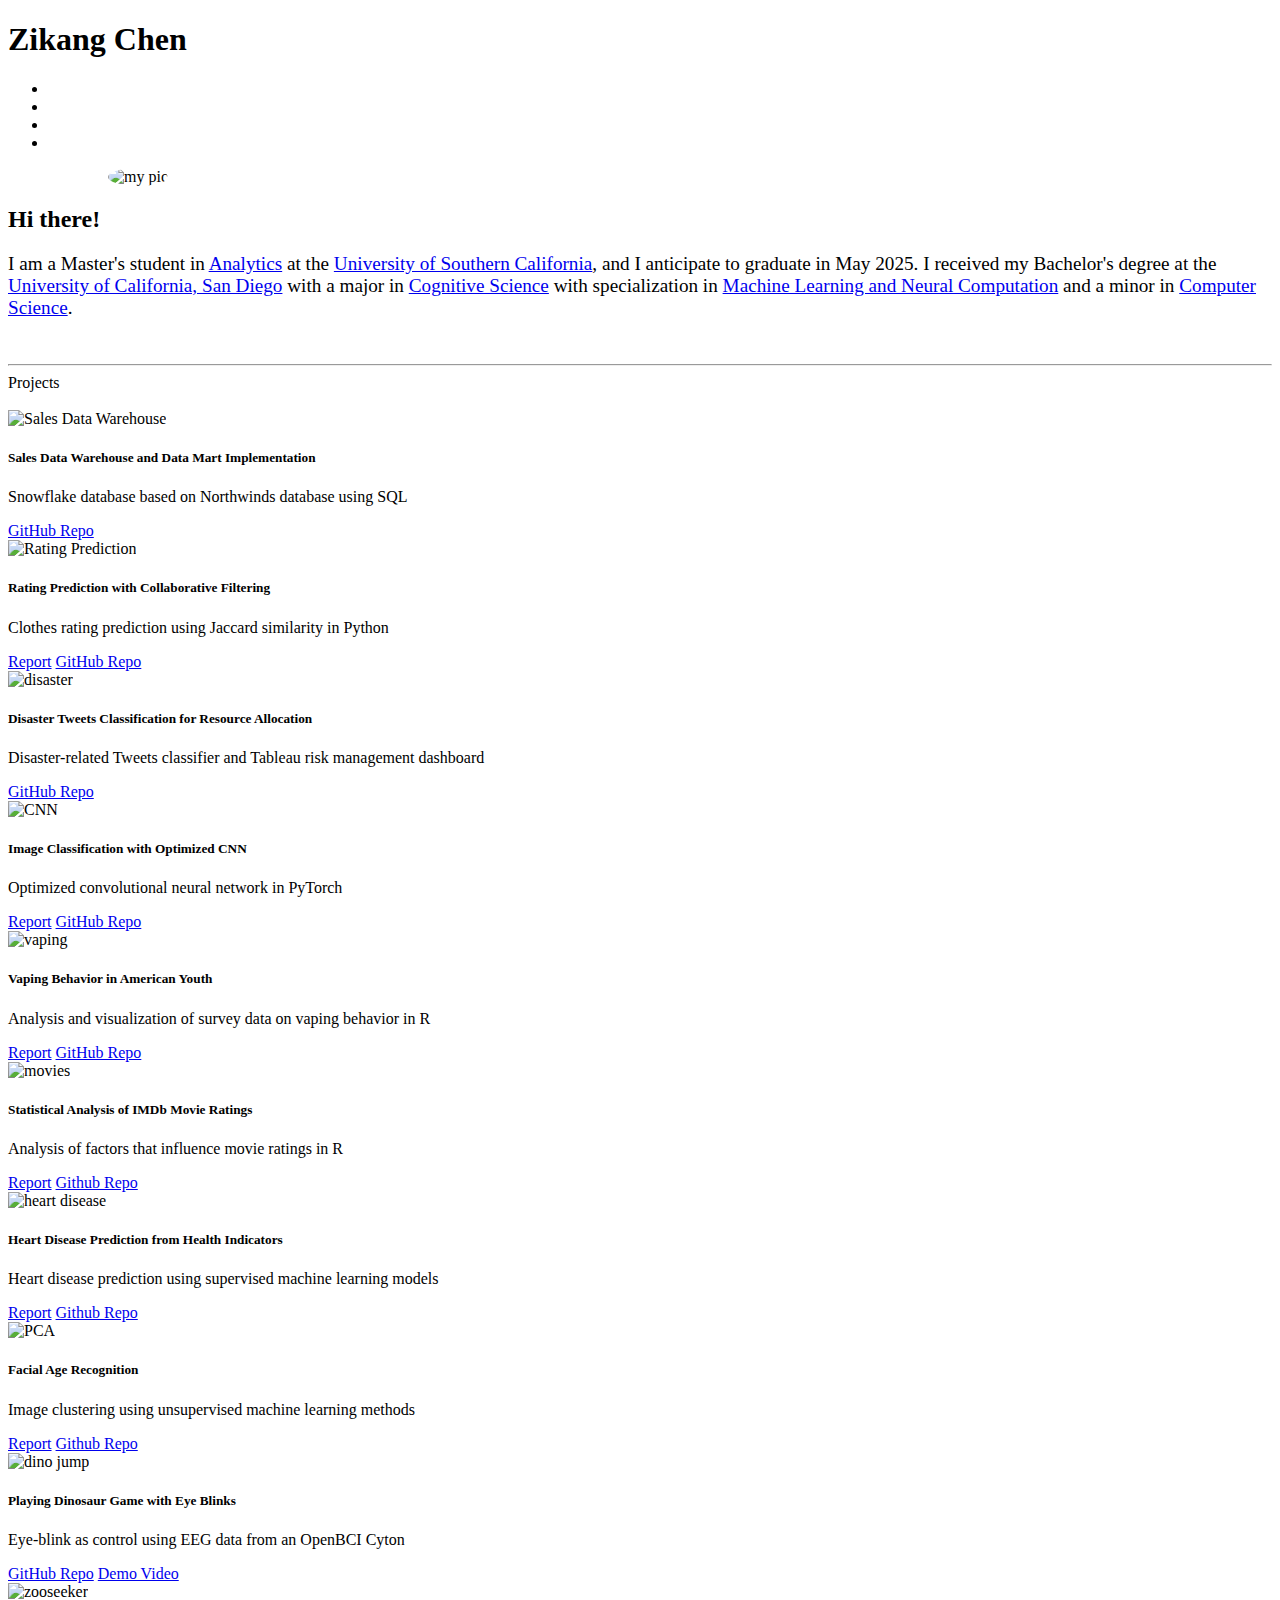
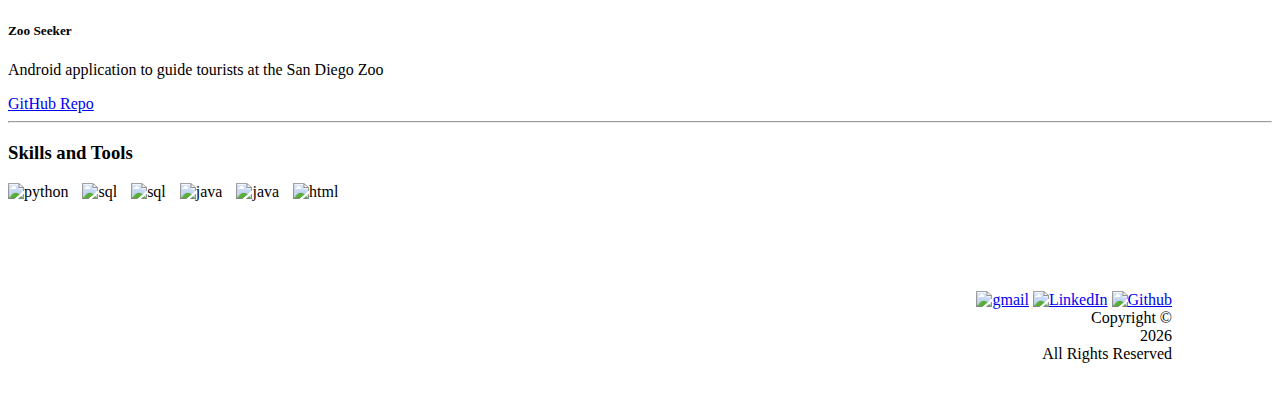
==== index.html @ 0332edfa "added about me" ====
<!doctype html>
<html lang="en">
   <head>
      <meta charset="utf-8">
      <meta name="viewport" content="width=device-width, initial-scale=1">
      <title>Zikang Chen</title>
      <link href="https://cdn.jsdelivr.net/npm/bootstrap@5.2.3/dist/css/bootstrap.min.css" rel="stylesheet" integrity="sha384-rbsA2VBKQhggwzxH7pPCaAqO46MgnOM80zW1RWuH61DGLwZJEdK2Kadq2F9CUG65" crossorigin="anonymous">
   </head>
   <body>
      <!--This is the head-->
      <div class="container my-3">
         <h1>Zikang Chen</h1>
         <p class="lead" style="font-family:'Courier New', Courier, monospace;font-style: italic;font-weight:bold;font-size:medium;">
         </p>
         <p class="lead" style="font-family:'Courier New', Courier, monospace;font-style: italic;font-weight:bold;font-size:medium;">
         </p>
      </div>

      <!--This is the navigation bar-->
      <div class="container mb-4">
         <nav class="navbar navbar-dark bg-dark">
            <ul class="nav">
               <li class="nav-item">
                  <a href="/index.html" class="nav-link active" style="color:white">Home</a>
               </li>
               <li class="nav-item">
                  <a href="/about.html" class="nav-link" style="color:white">About</a>
               </li>
               <li class="nav-item">
                  <a href="resume\Resume - Zikang Chen.pdf" class="nav-link" style="color:white">Resume</a>
               </li>
               <li class="nav-item">
                  <a href="/contact.html" class="nav-link" style="color:white">Contact</a>
               </li>
            </ul>
            
         </nav>
      </div>
      


      <div class="container">

         <!--row one-->
         <div class="row">
            <!--row one first column-->
            <div class="col mb-3">
               <!--person img goes here-->
               <img src="images/profile.jpg" class="avatar mb-3" alt="my pic" 
               style="height:300px;width:300px;border-radius:50%;margin-left:100px;" >
            </div>

            <!--row one second column-->
            <div class="col mb-3">
               <!--This is the resume section-->
               <h2 class="mb-3" style="font-family:'Georgia'"><strong>Hi there!</strong></h2>
                  <p style="font-size:larger;">
                    I am a Master's student in 
                    <a href="https://viterbigradadmission.usc.edu/programs/masters/msprograms/industrial-systems-engineering/ms-analytics/">Analytics</a>
                    at the <a href="https://usc.edu/">University of Southern California</a>, and I anticipate to graduate in May 2025.
                    I received my Bachelor's degree at the <a href="https://ucsd.edu">University of California, San Diego</a>
                    with a major in <a href="https://cogsci.ucsd.edu">Cognitive Science</a> with specialization in <a href="https://cogsci.ucsd.edu/undergraduates/major/machine-learning.html">Machine Learning and Neural Computation</a> and a minor in <a href="https://cse.ucsd.edu/">Computer Science</a>.
                 </p>

            </div>
         </div><br>

         <hr>

         <div class="container">
            <div class="h2" style="font-family:'Georgia'">Projects</div><br>
            <div class="row">
      
                <!--project-->
                <div class="col-lg-3 mb-3">
                  <div class="card">
                    <img src="images/datamart.png" class="card-img-top" alt="Sales Data Warehouse">
                    <div class="card-body">
                      <h5 class="card-title">Sales Data Warehouse and Data Mart Implementation</h5>
                      <p class="card-text">Snowflake database based on Northwinds database using SQL</p>
                      <a href="https://github.com/zic017/Northwinds-Sales-Data-Warehouse/tree/main" class="btn btn-primary">GitHub Repo</a>
                    </div>
                  </div> 
                </div>
      
                <!--project-->
                <div class="col-lg-3 mb-3">
                  <div class="card">
                    <img src="images/reviews.png" class="card-img-top" alt="Rating Prediction">
                    <div class="card-body">
                      <h5 class="card-title">Rating Prediction with Collaborative Filtering</h5>
                      <p class="card-text">Clothes rating prediction using Jaccard similarity in Python</p>
                      <a href="https://github.com/zic017/Clothes-Rating-Prediction/blob/main/Rating%20Prediction%20Report.pdf" class="btn btn-primary">Report</a>
                      <a href="https://github.com/zic017/Clothes-Rating-Prediction/tree/main" class="btn btn-primary">GitHub Repo</a>
                    </div>
                  </div> 
                </div>
                
                <!--project-->
                <div class="col-lg-3 mb-3">
                  <div class="card">
                    <img src="images/disaster.png" class="card-img-top" alt="disaster">
                    <div class="card-body">
                      <h5 class="card-title">Disaster Tweets Classification for Resource Allocation</h5>
                      <p class="card-text">Disaster-related Tweets classifier and Tableau risk management dashboard</p>
                      <a href="https://github.com/zic017/Disaster-Tweet-Classifier-and-Information-Extraction" class="btn btn-primary">GitHub Repo</a>
                    </div>
                  </div> 
                </div>
      
                <!--project-->
                <div class="col-lg-3 mb-3">
                  <div class="card">
                    <img src="images/CNN.png" class="card-img-top" alt="CNN">
                    <div class="card-body">
                      <h5 class="card-title">Image Classification with Optimized CNN</h5>
                      <p class="card-text">Optimized convolutional neural network in PyTorch</p>
                      <a href="https://github.com/zic017/CNN-Image-Classification/blob/main/COGS 181 Final Report.pdf" class="btn btn-primary">Report</a>
                      <a href="https://github.com/zic017/CNN-Image-Classification/tree/main" class="btn btn-primary">GitHub Repo</a>
                    </div>
                  </div> 
                </div>
      
                <!--project-->
                <div class="col-lg-3 mb-3">
                  <div class="card">
                    <img src="images/vaping.png" class="card-img-top" alt="vaping">
                    <div class="card-body">
                      <h5 class="card-title">Vaping Behavior in American Youth </h5>
                      <p class="card-text">Analysis and visualization of survey data on vaping behavior in R</p>
                      <a href="https://github.com/zic017/Vaping-Behaviors-in-American-Youth/blob/main/CS02%20-%20Vaping%20Behaviors%20in%20American%20Youth.pdf" class="btn btn-primary">Report</a>
                      <a href="https://github.com/zic017/Vaping-Behaviors-in-American-Youth/tree/main" class="btn btn-primary">GitHub Repo</a>
                    </div>
                  </div> 
                </div>
      
                <!--project-->
                <div class="col-lg-3 mb-3">
                  <div class="card">
                    <img src="images/movies.png" class="card-img-top" alt="movies">
                    <div class="card-body">
                      <h5 class="card-title">Statistical Analysis of IMDb Movie Ratings</h5>
                      <p class="card-text">Analysis of factors that influence movie ratings in R</p>
                      <a href="https://github.com/zic017/Analysis-of-Movie-Ratings/blob/main/Analysis-of-Movie-Ratings.pdf" class="btn btn-primary">Report</a>
                      <a href="https://github.com/zic017/Analysis-of-Movie-Ratings/tree/main" class="btn btn-primary">Github Repo</a>
                    </div>
                  </div> 
                </div>
      
                <!--project-->
                <div class="col-lg-3 mb-3">
                  <div class="card">
                    <img src="images/heart.png" class="card-img-top" alt="heart disease">
                    <div class="card-body">
                      <h5 class="card-title">Heart Disease Prediction from Health Indicators</h5>
                      <p class="card-text">Heart disease prediction using supervised machine learning models</p>
                      <a href="https://github.com/zic017/Predicting-Heart-Disease-from-Health-Information-COGS-118A/blob/main/FinalProject_group011.ipynb" class="btn btn-primary">Report</a>
                      <a href="https://github.com/zic017/Predicting-Heart-Disease-from-Health-Information-COGS-118A/tree/main" class="btn btn-primary">Github Repo</a>
                    </div>
                  </div> 
                </div>
      
                <!--project-->
                <div class="col-lg-3 mb-3">
                  <div class="card">
                    <img src="images/PCA.png" class="card-img-top" alt="PCA">
                    <div class="card-body">
                      <h5 class="card-title">Facial Age Recognition</h5>
                      <p class="card-text">Image clustering using unsupervised machine learning methods</p>
                      <a href="https://github.com/zic017/Facial-Age-Recognition-COGS-118B-Final-Project/blob/main/COGS%20118B%20Final%20Project%20Paper%20Group%209.pdf" class="btn btn-primary">Report</a>
                      <a href="https://github.com/zic017/Facial-Age-Recognition-COGS-118B-Final-Project/tree/main" class="btn btn-primary">Github Repo</a>
                    </div>
                  </div> 
                </div>
      
                <!--project-->
                <div class="col-lg-3 mb-3">
                  <div class="card">
                    <img src="images/dino.png" class="card-img-top" alt="dino jump">
                    <div class="card-body">
                      <h5 class="card-title">Playing Dinosaur Game with Eye Blinks</h5>
                      <p class="card-text">Eye-blink as control using EEG data from an OpenBCI Cyton</p>
                      <a href="https://github.com/zic017/COGS-189-Dinosaur-Game-with-Eyeblink" class="btn btn-primary">GitHub Repo</a>
                      <a href="https://www.youtube.com/watch?v=qMAVhjj_hBw" class="btn btn-primary">Demo Video</a>
                    </div>
                  </div> 
                </div>
                
                <!--project-->
                <div class="col-lg-3 mb-3">
                  <div class="card">
                    <img src="images/zooseeker.jpg" height="350" class="card-img-top" alt="zooseeker">
                    <div class="card-body">
                      <h5 class="card-title">Zoo Seeker</h5>
                      <p class="card-text">Android application to guide tourists at the San Diego Zoo</p>
                      <a href="https://github.com/zic017/ZooSeeker-CSE-110-Team-47" class="btn btn-primary">GitHub Repo</a>
                    </div>
                  </div> 
                </div>
      
            </div>
         
         <hr>

         <!--row two-->
         <div class="row">
            <h3 class="mb-3" style="font-family:'Georgia'">Skills and Tools</h3> 
               <div style="margin-bottom:90px;">
                  <img height="40"  alt="python" src="images/icons/python.png" style="margin-right:10px;"/>
                  <img height="40"  alt="sql" src="images/icons/sql.png" style="margin-right:10px;"/>
                  <img height="40"  alt="sql" src="images/icons/R.png" style="margin-right:10px;"/>
                  <img height="40" alt="java" src="images/icons/java.png" style="margin-right:10px;"/>
                  <img height="40" alt="java" src="images/icons/Matlab.png" style="margin-right:10px;"/>
                  <img height="40"  alt="html" src="images/icons/html.png" style="margin-right:10px;"/>
               </div>
         </div>
     </div>

   

     </div>
   
     <footer>
      <div style="text-align:right;margin-right:100px;margin-bottom:50px">
         <div style="margin-left:45%;margin-top: 50px;">
            <a href="mailto:zikangc@usc.edu" target="_blank"><img src="images/icons/gmail.png"alt="gmail"height="40"></a>
            <a href="https://linkedin.com/in/zikang-chen" target="_blank"><img src="images/icons/linkedin.png"alt="LinkedIn"height="40"></a>
            <a href="https://github.com/zic017" target="_blank"><img src="images/icons/github.png" alt="Github"height="40"></a>
         </div>
         <div>
            Copyright © <div id="year"></div> All Rights Reserved
         </div>
      </div>
     </footer>
     <script>
      let date = new Date();
      let thisyear = date.getFullYear();
       document.getElementById("year").innerHTML = thisyear;
     </script>

    <script src="https://cdn.jsdelivr.net/npm/bootstrap@5.2.3/dist/js/bootstrap.bundle.min.js" integrity="sha384-kenU1KFdBIe4zVF0s0G1M5b4hcpxyD9F7jL+jjXkk+Q2h455rYXK/7HAuoJl+0I4" crossorigin="anonymous">
    </script>
   </body>
</html>
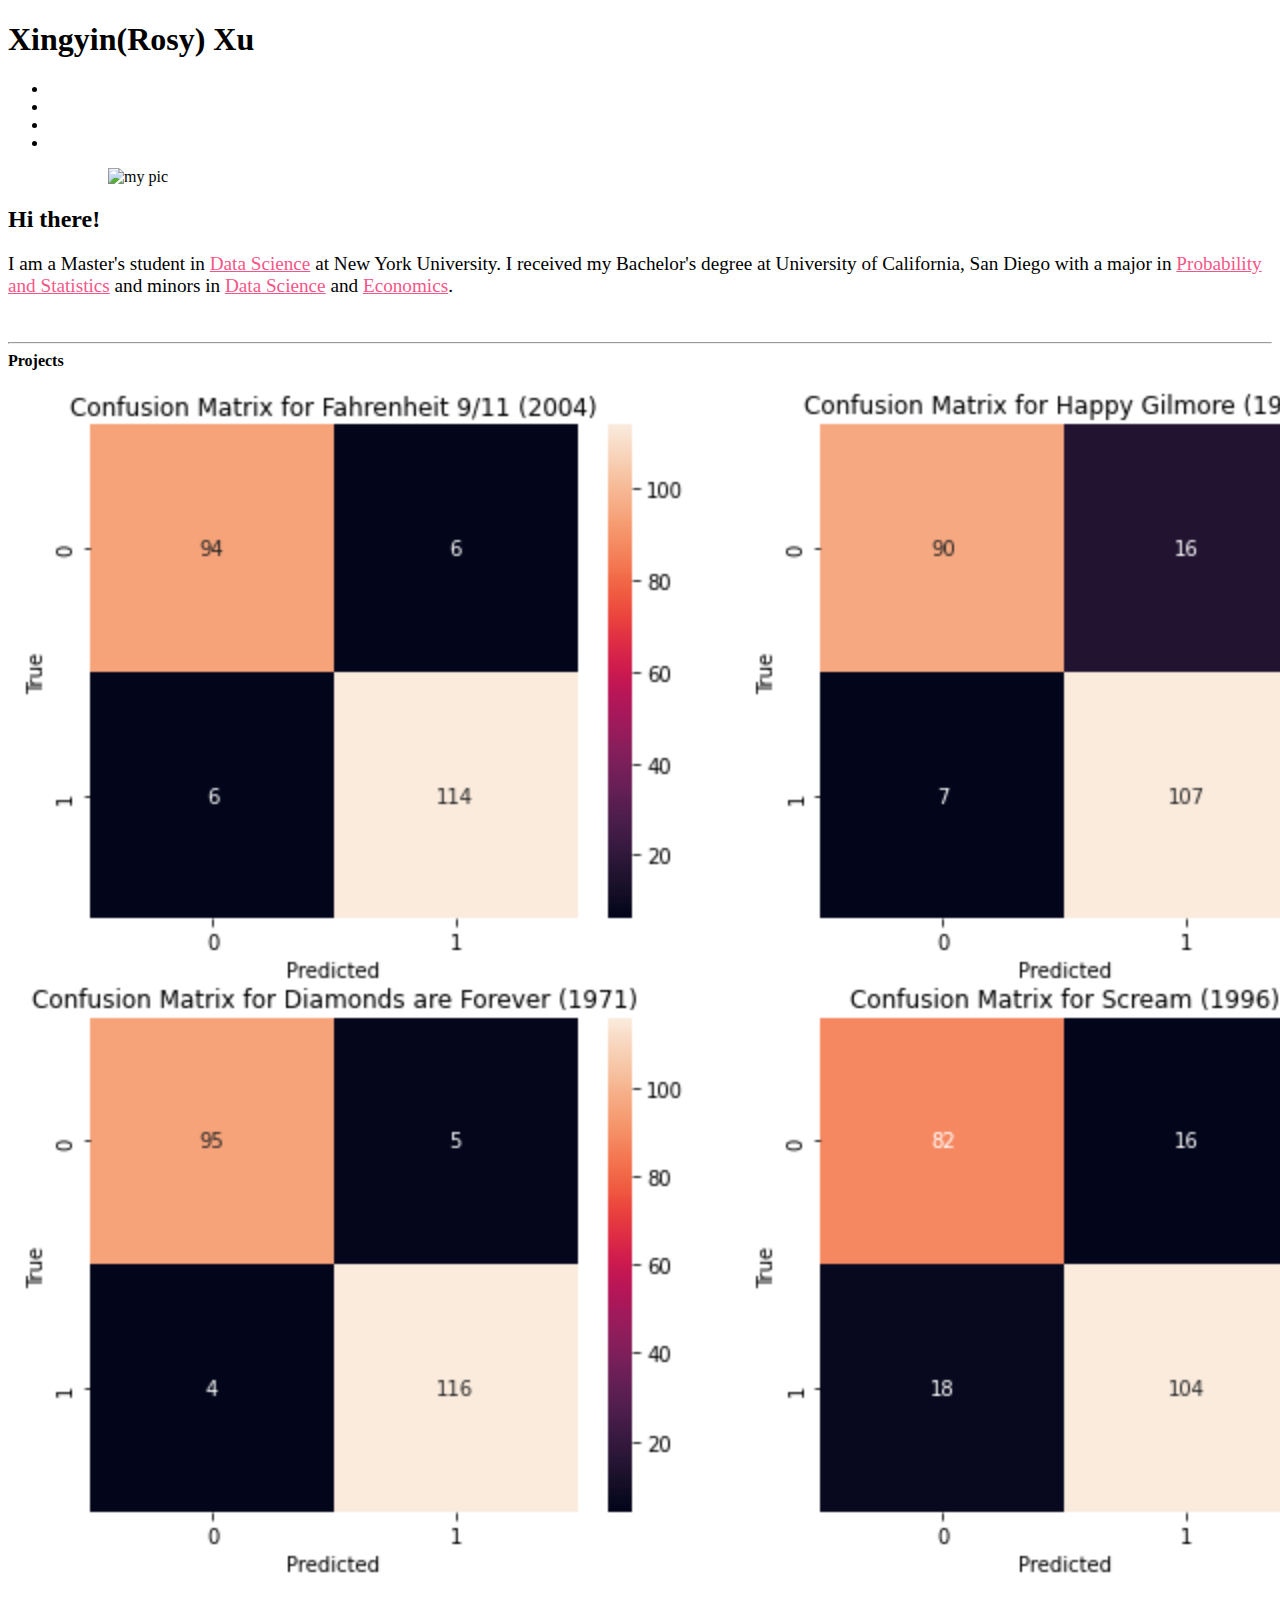
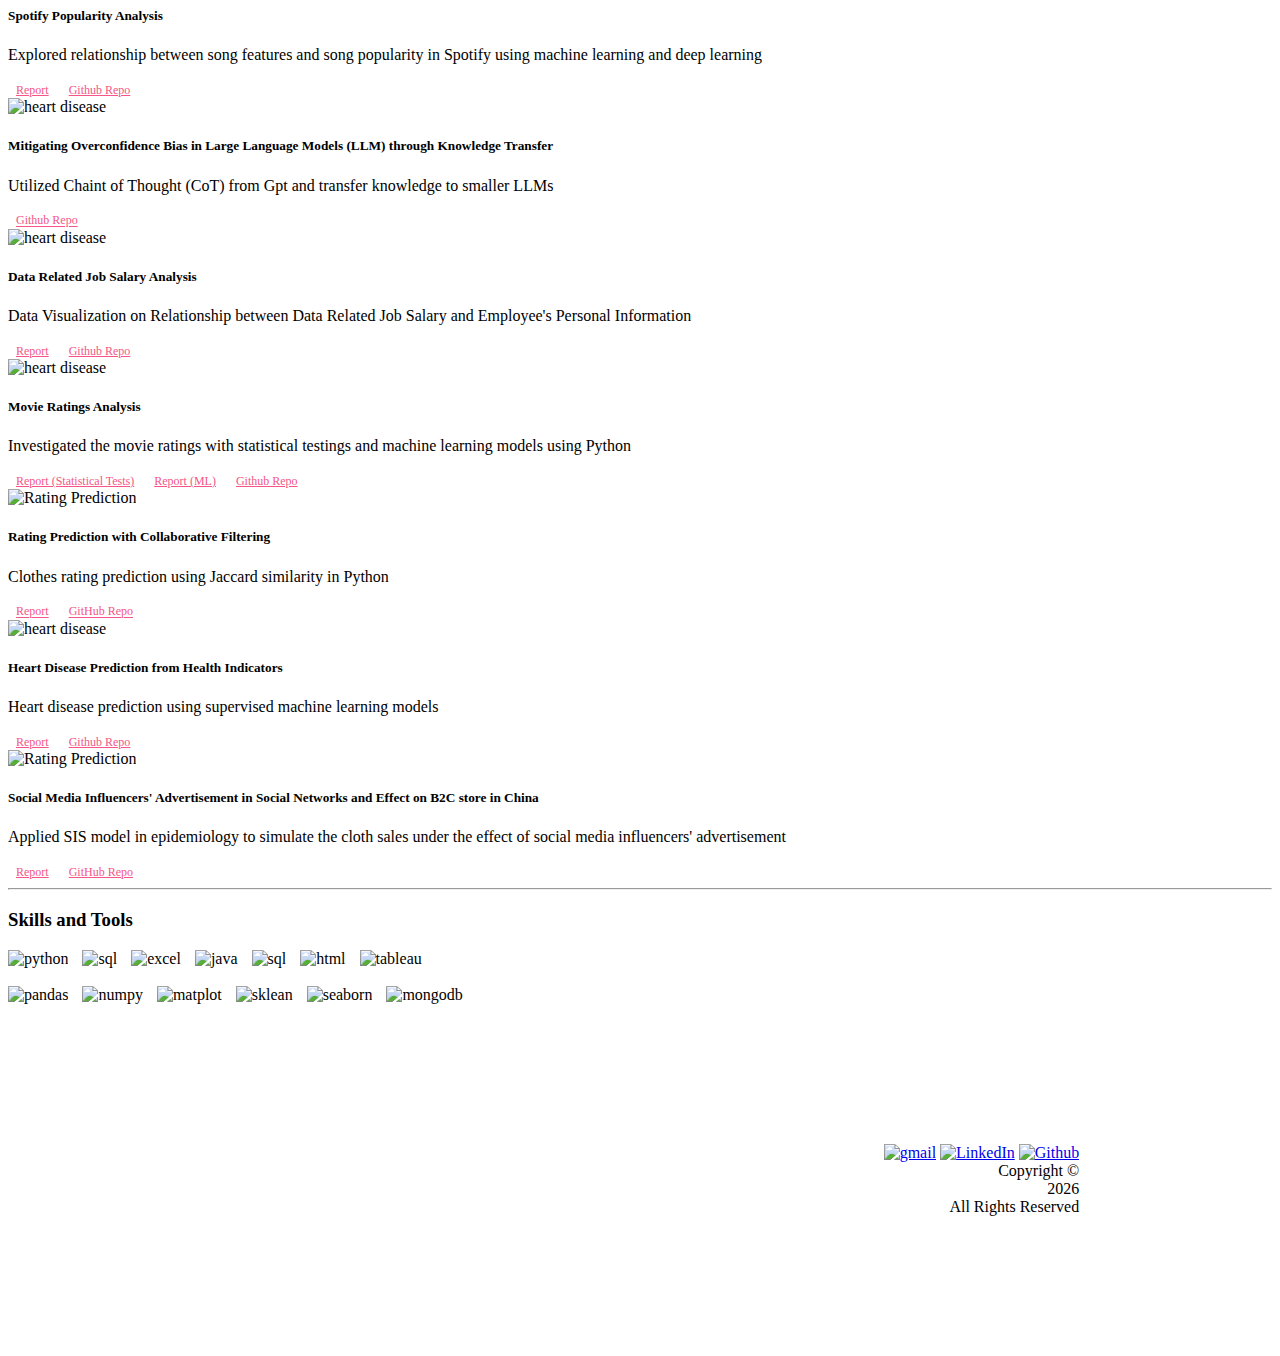
==== commit 57d1cb9c: "version 2.0" ====
--- a/index.html
+++ b/index.html
@@ -3,13 +3,20 @@
    <head>
       <meta charset="utf-8">
       <meta name="viewport" content="width=device-width, initial-scale=1">
-      <title>Zikang Chen</title>
+      <style>
+    
+        .btn-outline-primary {
+            color: #F55687 !important;
+            border-color: #F55687!important;
+        }
+    </style>
+      <title>Xingyin(Rosy) Xu</title>
       <link href="https://cdn.jsdelivr.net/npm/bootstrap@5.2.3/dist/css/bootstrap.min.css" rel="stylesheet" integrity="sha384-rbsA2VBKQhggwzxH7pPCaAqO46MgnOM80zW1RWuH61DGLwZJEdK2Kadq2F9CUG65" crossorigin="anonymous">
    </head>
    <body>
       <!--This is the head-->
       <div class="container my-3">
-         <h1>Zikang Chen</h1>
+         <h1 class="mb-3" style="font-family:'Georgia'"><strong>Xingyin(Rosy) Xu</strong></h1>
          <p class="lead" style="font-family:'Courier New', Courier, monospace;font-style: italic;font-weight:bold;font-size:medium;">
          </p>
          <p class="lead" style="font-family:'Courier New', Courier, monospace;font-style: italic;font-weight:bold;font-size:medium;">
@@ -21,16 +28,16 @@
          <nav class="navbar navbar-dark bg-dark">
             <ul class="nav">
                <li class="nav-item">
-                  <a href="/index.html" class="nav-link active" style="color:white">Home</a>
-               </li>
-               <li class="nav-item">
-                  <a href="/about.html" class="nav-link" style="color:white">About</a>
-               </li>
-               <li class="nav-item">
-                  <a href="resume\Resume - Zikang Chen.pdf" class="nav-link" style="color:white">Resume</a>
-               </li>
-               <li class="nav-item">
-                  <a href="/contact.html" class="nav-link" style="color:white">Contact</a>
+                  <a href="./index.html" class="nav-link active" style="color:white">Home</a>
+               </li>
+               <li class="nav-item">
+                  <a href="./about.html" class="nav-link" style="color:white">About</a>
+               </li>
+               <li class="nav-item">
+                  <a href="resume\Resume_Xingyin_Xu.pdf" class="nav-link" style="color:white">Resume</a>
+               </li>
+               <li class="nav-item">
+                  <a href="./contact.html" class="nav-link" style="color:white">Contact</a>
                </li>
             </ul>
             
@@ -40,163 +47,130 @@
 
 
       <div class="container">
+
 
          <!--row one-->
          <div class="row">
             <!--row one first column-->
             <div class="col mb-3">
                <!--person img goes here-->
-               <img src="images/profile.jpg" class="avatar mb-3" alt="my pic" 
-               style="height:300px;width:300px;border-radius:50%;margin-left:100px;" >
+               <img src="images/homepage.jpg" class="avatar mb-3" alt="my pic" 
+               style="height:auto;width:400px;margin-left:100px;" >
             </div>
 
             <!--row one second column-->
-            <div class="col mb-3">
-               <!--This is the resume section-->
-               <h2 class="mb-3" style="font-family:'Georgia'"><strong>Hi there!</strong></h2>
-                  <p style="font-size:larger;">
-                    I am a Master's student in 
-                    <a href="https://viterbigradadmission.usc.edu/programs/masters/msprograms/industrial-systems-engineering/ms-analytics/">Analytics</a>
-                    at the <a href="https://usc.edu/">University of Southern California</a>, and I anticipate to graduate in May 2025.
-                    I received my Bachelor's degree at the <a href="https://ucsd.edu">University of California, San Diego</a>
-                    with a major in <a href="https://cogsci.ucsd.edu">Cognitive Science</a> with specialization in <a href="https://cogsci.ucsd.edu/undergraduates/major/machine-learning.html">Machine Learning and Neural Computation</a> and a minor in <a href="https://cse.ucsd.edu/">Computer Science</a>.
-                 </p>
-
-            </div>
+            <div class="col mb-3" >
+              <!--This is the resume section-->
+              <h2 class="mb-3" style="font-family:'Georgia'"><strong>Hi there!</strong></h2>
+              <p style="font-size: larger;">
+                  I am a Master's student in 
+                  <a href="https://cds.nyu.edu/" style="color: #F55687 !important;">Data Science</a> at New York University.
+                  I received my Bachelor's degree at University of California, San Diego
+                  with a major in <a href="https://math.ucsd.edu" style="color: #F55687 !important;">Probability and Statistics</a> 
+                  and minors in <a href="https://datascience.ucsd.edu/" style="color: #F55687 !important;">Data Science</a> 
+                  and <a href="https://economics.ucsd.edu/" style="color: #F55687 !important;">Economics</a>.
+              </p>
+          </div>
          </div><br>
 
          <hr>
 
          <div class="container">
-            <div class="h2" style="font-family:'Georgia'">Projects</div><br>
+            <div class="h2" style="font-family:'Georgia'"><strong>Projects</strong></div><br>
             <div class="row">
       
                 <!--project-->
-                <div class="col-lg-3 mb-3">
-                  <div class="card">
-                    <img src="images/datamart.png" class="card-img-top" alt="Sales Data Warehouse">
-                    <div class="card-body">
-                      <h5 class="card-title">Sales Data Warehouse and Data Mart Implementation</h5>
-                      <p class="card-text">Snowflake database based on Northwinds database using SQL</p>
-                      <a href="https://github.com/zic017/Northwinds-Sales-Data-Warehouse/tree/main" class="btn btn-primary">GitHub Repo</a>
-                    </div>
-                  </div> 
-                </div>
-      
-                <!--project-->
-                <div class="col-lg-3 mb-3">
+                <div class="col-lg-4 mb-3">
+                  <div class="card">
+                    <img src="images/movie_rating.png" class="card-img-top" alt="movie rating">
+                    <div class="card-body">
+                      <h5 class="card-title">Spotify Popularity Analysis</h5>
+                      <p class="card-text">Explored relationship between song features and song popularity in Spotify using machine learning and deep learning</p>
+                      <a href="https://github.com/yinyin0916/Spotify_Popularity_Analysis" class="btn btn-outline-primary btn-sm" style="font-size: 12px; padding: 0.2rem 0.5rem;">Report</a>
+                      <a href="https://github.com/yinyin0916/Spotify_Popularity_Analysis/blob/main/Spotify_Popularity_Analysis_Report.pdf" class="btn btn-outline-primary btn-sm" style="font-size: 12px; padding: 0.2rem 0.5rem;">Github Repo</a>
+                    </div>
+                  </div> 
+                </div>
+                
+                <!--project-->
+                <div class="col-lg-4 mb-3">
+                  <div class="card">
+                    <img src="images/LLM_kt.png" class="card-img-top" alt="heart disease">
+                    <div class="card-body">
+                      <h5 class="card-title">Mitigating Overconfidence Bias in Large Language Models (LLM) through Knowledge Transfer</h5>
+                      <p class="card-text"> Utilized Chaint of Thought (CoT) from Gpt and transfer knowledge to smaller LLMs</p>
+                      <a href="https://github.com/yinyin0916/NLP2023Fall" class="btn btn-outline-primary btn-sm" style="font-size: 12px; padding: 0.2rem 0.5rem;">Github Repo</a>
+                    </div>
+                  </div> 
+                </div> 
+
+                <!--project-->
+                <div class="col-lg-4 mb-3">
+                  <div class="card">
+                    <img src="images/salary.png" class="card-img-top" alt="heart disease">
+                    <div class="card-body">
+                      <h5 class="card-title">Data Related Job Salary Analysis</h5>
+                      <p class="card-text"> Data Visualization on Relationship between Data Related Job Salary and Employee's Personal Information</p>
+                      <a href="https://github.com/yinyin0916/Data_Related_Job_Salary_Analysis/blob/main/Data-related%20Job%20Salary%20Analysis.pdf" class="btn btn-outline-primary btn-sm" style="font-size: 12px; padding: 0.2rem 0.5rem;">Report</a>
+                      <a href="https://github.com/yinyin0916/Data_Related_Job_Salary_Analysis" class="btn btn-outline-primary btn-sm" style="font-size: 12px; padding: 0.2rem 0.5rem;">Github Repo</a>
+                    </div>
+                  </div> 
+                </div> 
+
+                <!--project-->
+                <div class="col-lg-4 mb-3">
+                  <div class="card">
+                    <img src="images/movie.png" class="card-img-top" alt="heart disease">
+                    <div class="card-body">
+                      <h5 class="card-title">Movie Ratings Analysis</h5>
+                      <p class="card-text"> Investigated the movie ratings with statistical testings and machine learning models using Python</p>
+                      <a href="https://github.com/yinyin0916/Movie_Rating_Analysis/blob/main/Statistical_Tests_Analysis.pdf" class="btn btn-outline-primary btn-sm" style="font-size: 12px; padding: 0.2rem 0.5rem;">Report (Statistical Tests)</a>
+                      <a href="https://github.com/yinyin0916/Movie_Rating_Analysis/blob/main/ML_Analysis.pdf" class="btn btn-outline-primary btn-sm" style="font-size: 12px; padding: 0.2rem 0.5rem;">Report (ML)</a>
+                      <a href="https://github.com/yinyin0916/Movie_Rating_Analysis" class="btn btn-outline-primary btn-sm" style="font-size: 12px; padding: 0.2rem 0.5rem;">Github Repo</a>
+                    </div>
+                  </div> 
+                </div>                
+                
+                <!--project-->
+                <div class="col-lg-4 mb-3">
                   <div class="card">
                     <img src="images/reviews.png" class="card-img-top" alt="Rating Prediction">
                     <div class="card-body">
                       <h5 class="card-title">Rating Prediction with Collaborative Filtering</h5>
                       <p class="card-text">Clothes rating prediction using Jaccard similarity in Python</p>
-                      <a href="https://github.com/zic017/Clothes-Rating-Prediction/blob/main/Rating%20Prediction%20Report.pdf" class="btn btn-primary">Report</a>
-                      <a href="https://github.com/zic017/Clothes-Rating-Prediction/tree/main" class="btn btn-primary">GitHub Repo</a>
-                    </div>
-                  </div> 
-                </div>
-                
-                <!--project-->
-                <div class="col-lg-3 mb-3">
-                  <div class="card">
-                    <img src="images/disaster.png" class="card-img-top" alt="disaster">
-                    <div class="card-body">
-                      <h5 class="card-title">Disaster Tweets Classification for Resource Allocation</h5>
-                      <p class="card-text">Disaster-related Tweets classifier and Tableau risk management dashboard</p>
-                      <a href="https://github.com/zic017/Disaster-Tweet-Classifier-and-Information-Extraction" class="btn btn-primary">GitHub Repo</a>
-                    </div>
-                  </div> 
-                </div>
-      
-                <!--project-->
-                <div class="col-lg-3 mb-3">
-                  <div class="card">
-                    <img src="images/CNN.png" class="card-img-top" alt="CNN">
-                    <div class="card-body">
-                      <h5 class="card-title">Image Classification with Optimized CNN</h5>
-                      <p class="card-text">Optimized convolutional neural network in PyTorch</p>
-                      <a href="https://github.com/zic017/CNN-Image-Classification/blob/main/COGS 181 Final Report.pdf" class="btn btn-primary">Report</a>
-                      <a href="https://github.com/zic017/CNN-Image-Classification/tree/main" class="btn btn-primary">GitHub Repo</a>
-                    </div>
-                  </div> 
-                </div>
-      
-                <!--project-->
-                <div class="col-lg-3 mb-3">
-                  <div class="card">
-                    <img src="images/vaping.png" class="card-img-top" alt="vaping">
-                    <div class="card-body">
-                      <h5 class="card-title">Vaping Behavior in American Youth </h5>
-                      <p class="card-text">Analysis and visualization of survey data on vaping behavior in R</p>
-                      <a href="https://github.com/zic017/Vaping-Behaviors-in-American-Youth/blob/main/CS02%20-%20Vaping%20Behaviors%20in%20American%20Youth.pdf" class="btn btn-primary">Report</a>
-                      <a href="https://github.com/zic017/Vaping-Behaviors-in-American-Youth/tree/main" class="btn btn-primary">GitHub Repo</a>
-                    </div>
-                  </div> 
-                </div>
-      
-                <!--project-->
-                <div class="col-lg-3 mb-3">
-                  <div class="card">
-                    <img src="images/movies.png" class="card-img-top" alt="movies">
-                    <div class="card-body">
-                      <h5 class="card-title">Statistical Analysis of IMDb Movie Ratings</h5>
-                      <p class="card-text">Analysis of factors that influence movie ratings in R</p>
-                      <a href="https://github.com/zic017/Analysis-of-Movie-Ratings/blob/main/Analysis-of-Movie-Ratings.pdf" class="btn btn-primary">Report</a>
-                      <a href="https://github.com/zic017/Analysis-of-Movie-Ratings/tree/main" class="btn btn-primary">Github Repo</a>
-                    </div>
-                  </div> 
-                </div>
-      
-                <!--project-->
-                <div class="col-lg-3 mb-3">
+                      <a href="https://github.com/yinyin0916/Rating_Prediction/blob/main/Assignment2_report.pdf" class="btn btn-outline-primary btn-sm" style="font-size: 12px; padding: 0.2rem 0.5rem;">Report</a>
+                      <a href="https://github.com/yinyin0916/Rating_Prediction" class="btn btn-outline-primary btn-sm" style="font-size: 12px; padding: 0.2rem 0.5rem;">GitHub Repo</a>
+                    </div>
+                  </div> 
+                </div>
+
+      
+                <!--project-->
+                <div class="col-lg-4 mb-3">
                   <div class="card">
                     <img src="images/heart.png" class="card-img-top" alt="heart disease">
                     <div class="card-body">
                       <h5 class="card-title">Heart Disease Prediction from Health Indicators</h5>
                       <p class="card-text">Heart disease prediction using supervised machine learning models</p>
-                      <a href="https://github.com/zic017/Predicting-Heart-Disease-from-Health-Information-COGS-118A/blob/main/FinalProject_group011.ipynb" class="btn btn-primary">Report</a>
-                      <a href="https://github.com/zic017/Predicting-Heart-Disease-from-Health-Information-COGS-118A/tree/main" class="btn btn-primary">Github Repo</a>
-                    </div>
-                  </div> 
-                </div>
-      
-                <!--project-->
-                <div class="col-lg-3 mb-3">
-                  <div class="card">
-                    <img src="images/PCA.png" class="card-img-top" alt="PCA">
-                    <div class="card-body">
-                      <h5 class="card-title">Facial Age Recognition</h5>
-                      <p class="card-text">Image clustering using unsupervised machine learning methods</p>
-                      <a href="https://github.com/zic017/Facial-Age-Recognition-COGS-118B-Final-Project/blob/main/COGS%20118B%20Final%20Project%20Paper%20Group%209.pdf" class="btn btn-primary">Report</a>
-                      <a href="https://github.com/zic017/Facial-Age-Recognition-COGS-118B-Final-Project/tree/main" class="btn btn-primary">Github Repo</a>
-                    </div>
-                  </div> 
-                </div>
-      
-                <!--project-->
-                <div class="col-lg-3 mb-3">
-                  <div class="card">
-                    <img src="images/dino.png" class="card-img-top" alt="dino jump">
-                    <div class="card-body">
-                      <h5 class="card-title">Playing Dinosaur Game with Eye Blinks</h5>
-                      <p class="card-text">Eye-blink as control using EEG data from an OpenBCI Cyton</p>
-                      <a href="https://github.com/zic017/COGS-189-Dinosaur-Game-with-Eyeblink" class="btn btn-primary">GitHub Repo</a>
-                      <a href="https://www.youtube.com/watch?v=qMAVhjj_hBw" class="btn btn-primary">Demo Video</a>
-                    </div>
-                  </div> 
-                </div>
-                
-                <!--project-->
-                <div class="col-lg-3 mb-3">
-                  <div class="card">
-                    <img src="images/zooseeker.jpg" height="350" class="card-img-top" alt="zooseeker">
-                    <div class="card-body">
-                      <h5 class="card-title">Zoo Seeker</h5>
-                      <p class="card-text">Android application to guide tourists at the San Diego Zoo</p>
-                      <a href="https://github.com/zic017/ZooSeeker-CSE-110-Team-47" class="btn btn-primary">GitHub Repo</a>
-                    </div>
-                  </div> 
-                </div>
+                      <a href="https://github.com/yinyin0916/Heart_Attack_Prediction/blob/main/FinalProject_group011.ipynb" class="btn btn-outline-primary btn-sm" style="font-size: 12px; padding: 0.2rem 0.5rem;">Report</a>
+                      <a href="https://github.com/yinyin0916/Heart_Attack_Prediction" class="btn btn-outline-primary btn-sm" style="font-size: 12px; padding: 0.2rem 0.5rem;">Github Repo</a>
+                    </div>
+                  </div> 
+                </div>
+      
+                <!--project-->
+                <div class="col-lg-4 mb-3">
+                  <div class="card">
+                    <img src="images/sale_simulation.png" class="card-img-top" alt="Rating Prediction">
+                    <div class="card-body">
+                      <h5 class="card-title">Social Media Influencers' Advertisement in Social Networks and Effect on B2C store in China</h5>
+                      <p class="card-text">Applied SIS model in epidemiology to simulate the cloth sales under the effect of social media influencers' advertisement</p>
+                      <a href="https://github.com/yinyin0916/SIRModel_in_Cloth_Shop/blob/main/Presentation.pdf" class="btn btn-outline-primary btn-sm" style="font-size: 12px; padding: 0.2rem 0.5rem;">Report</a>
+                      <a href="https://github.com/yinyin0916/SIRModel_in_Cloth_Shop" class="btn btn-outline-primary btn-sm" style="font-size: 12px; padding: 0.2rem 0.5rem;">GitHub Repo</a>
+                    </div>
+                  </div> 
+                </div>
+
       
             </div>
          
@@ -208,10 +182,19 @@
                <div style="margin-bottom:90px;">
                   <img height="40"  alt="python" src="images/icons/python.png" style="margin-right:10px;"/>
                   <img height="40"  alt="sql" src="images/icons/sql.png" style="margin-right:10px;"/>
+                  <img height="40" alt="excel" src="images/icons/excel.png" style="margin-right:10px;"/>
+                  <img height="40" alt="java" src="images/icons/java.png" style="margin-right:10px;"/>
                   <img height="40"  alt="sql" src="images/icons/R.png" style="margin-right:10px;"/>
-                  <img height="40" alt="java" src="images/icons/java.png" style="margin-right:10px;"/>
-                  <img height="40" alt="java" src="images/icons/Matlab.png" style="margin-right:10px;"/>
-                  <img height="40"  alt="html" src="images/icons/html.png" style="margin-right:10px;"/>
+                  <img height="40"  alt="html" src="images/icons/html.png" style="margin-right:10px;"/> 
+                  <img height="40" alt="tableau" src="images/icons/tableau.png" style="margin-right:10px;"/>
+                </br></br>
+                  <img height="40" alt="pandas" src="images/icons/pandas.png" style="margin-right:10px;"/>
+                  <img height="40" alt="numpy" src="images/icons/numpy.png" style="margin-right:10px;"/>
+                  <img height="40" alt="matplot" src="images/icons/matplot.png" style="margin-right:10px;"/>     
+                  <img height="40" alt="sklean" src="images/icons/sklean.png" style="margin-right:10px;"/>    
+                  <img height="40" alt="seaborn" src="images/icons/seaborn.jpeg" style="margin-right:10px;"/>         
+                  <img height="40" alt="mongodb" src="images/icons/mongodb.png" style="margin-right:10px;"/>      
+
                </div>
          </div>
      </div>
@@ -221,17 +204,17 @@
      </div>
    
      <footer>
-      <div style="text-align:right;margin-right:100px;margin-bottom:50px">
-         <div style="margin-left:45%;margin-top: 50px;">
-            <a href="mailto:zikangc@usc.edu" target="_blank"><img src="images/icons/gmail.png"alt="gmail"height="40"></a>
-            <a href="https://linkedin.com/in/zikang-chen" target="_blank"><img src="images/icons/linkedin.png"alt="LinkedIn"height="40"></a>
-            <a href="https://github.com/zic017" target="_blank"><img src="images/icons/github.png" alt="Github"height="40"></a>
-         </div>
-         <div>
-            Copyright © <div id="year"></div> All Rights Reserved
-         </div>
+      <div style="text-align: right; margin-right: 100px; margin-bottom: 50px;">
+          <div style="width: 80%; margin: 140px;">
+              <a href="mailto:xingyinxu@gmail.com" target="_blank"><img src="images/icons/gmail.png" alt="gmail" height="40"></a>
+              <a href="https://linkedin.com/in/xingyin-xu/" target="_blank"><img src="images/icons/linkedin.png" alt="LinkedIn" height="40"></a>
+              <a href="https://github.com/yinyin0916" target="_blank"><img src="images/icons/github.png" alt="Github" height="40"></a>
+              <div>
+                  Copyright © <div id="year"></div> All Rights Reserved
+              </div>
+          </div>
       </div>
-     </footer>
+  </footer>
      <script>
       let date = new Date();
       let thisyear = date.getFullYear();
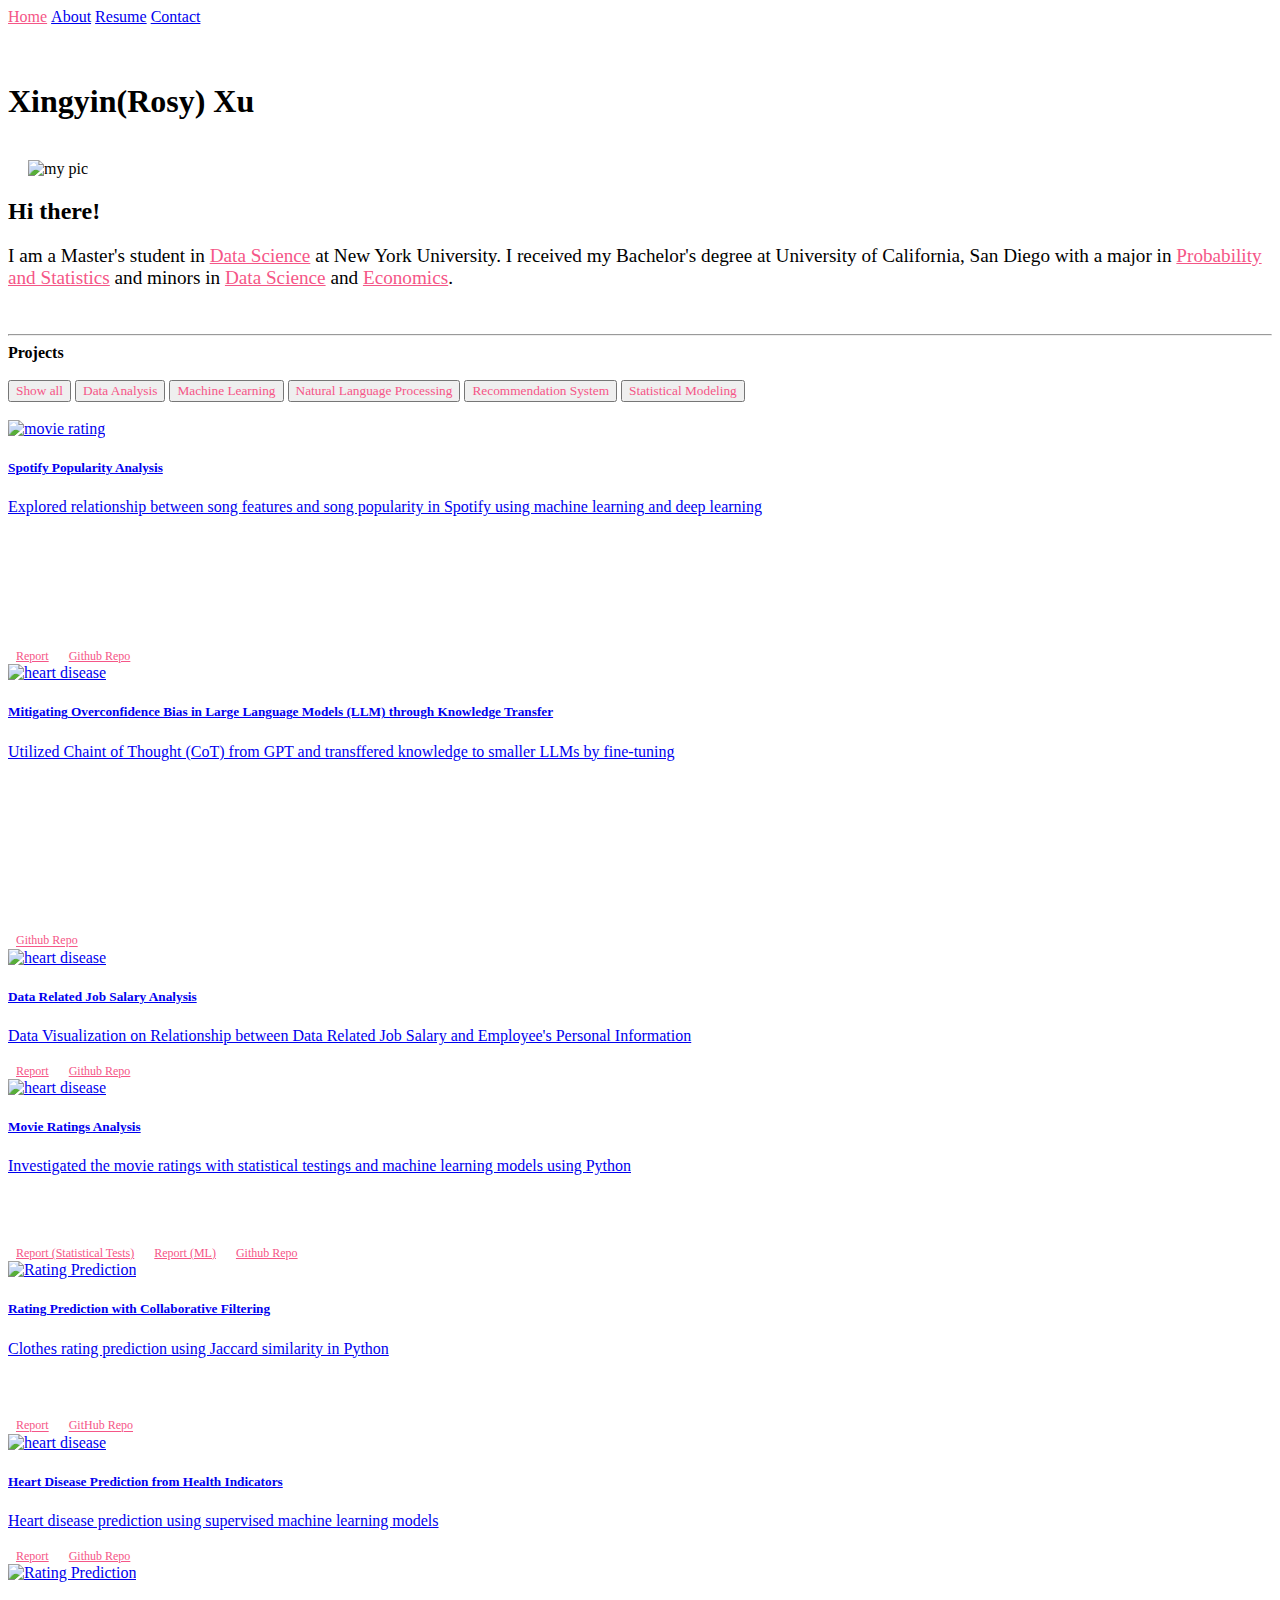
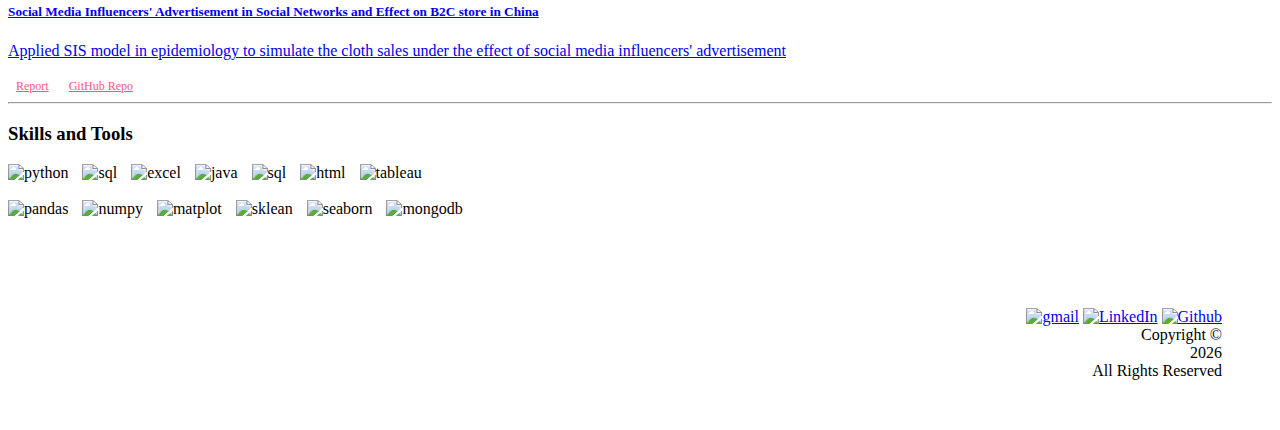
==== commit 162c524e: "update resume" ====
--- a/index.html
+++ b/index.html
@@ -12,42 +12,33 @@
     </style>
       <title>Xingyin(Rosy) Xu</title>
       <link href="https://cdn.jsdelivr.net/npm/bootstrap@5.2.3/dist/css/bootstrap.min.css" rel="stylesheet" integrity="sha384-rbsA2VBKQhggwzxH7pPCaAqO46MgnOM80zW1RWuH61DGLwZJEdK2Kadq2F9CUG65" crossorigin="anonymous">
+      <link rel = "stylesheet" href = "style.css">
    </head>
    <body>
+
+
+      <div >
+        <nav>
+           <a href="./index.html" style="font-family:'Georgia'; color:#F55687;">Home</a>
+           <a href="./about.html" style = "font-family:'Georgia'">About</a>
+           <a href="resume\Resume_Xingyin_Xu.pdf" style="font-family:'Georgia'">Resume</a>
+           <a href="./contact.html" style="font-family:'Georgia'; ">Contact</a>
+        </nav>
+     </div>
+      
+     <br><br>
       <!--This is the head-->
       <div class="container my-3">
-         <h1 class="mb-3" style="font-family:'Georgia'"><strong>Xingyin(Rosy) Xu</strong></h1>
-         <p class="lead" style="font-family:'Courier New', Courier, monospace;font-style: italic;font-weight:bold;font-size:medium;">
-         </p>
-         <p class="lead" style="font-family:'Courier New', Courier, monospace;font-style: italic;font-weight:bold;font-size:medium;">
-         </p>
-      </div>
-
-      <!--This is the navigation bar-->
-      <div class="container mb-4">
-         <nav class="navbar navbar-dark bg-dark">
-            <ul class="nav">
-               <li class="nav-item">
-                  <a href="./index.html" class="nav-link active" style="color:white">Home</a>
-               </li>
-               <li class="nav-item">
-                  <a href="./about.html" class="nav-link" style="color:white">About</a>
-               </li>
-               <li class="nav-item">
-                  <a href="resume\Resume_Xingyin_Xu.pdf" class="nav-link" style="color:white">Resume</a>
-               </li>
-               <li class="nav-item">
-                  <a href="./contact.html" class="nav-link" style="color:white">Contact</a>
-               </li>
-            </ul>
-            
-         </nav>
-      </div>
-      
+        <h1 class="mb-3" style="font-family:'Georgia'"><strong>Xingyin(Rosy) Xu</strong></h1>
+        <p class="lead" style="font-family:'Courier New', Courier, monospace;font-style: italic;font-weight:bold;font-size:medium;">
+        </p>
+        <p class="lead" style="font-family:'Courier New', Courier, monospace;font-style: italic;font-weight:bold;font-size:medium;">
+        </p>
+     </div>     
 
 
       <div class="container">
-
+        <br>
 
          <!--row one-->
          <div class="row">
@@ -55,14 +46,14 @@
             <div class="col mb-3">
                <!--person img goes here-->
                <img src="images/homepage.jpg" class="avatar mb-3" alt="my pic" 
-               style="height:auto;width:400px;margin-left:100px;" >
+               style="height:auto;width:400px;margin-left:20px;" >
             </div>
 
             <!--row one second column-->
             <div class="col mb-3" >
               <!--This is the resume section-->
               <h2 class="mb-3" style="font-family:'Georgia'"><strong>Hi there!</strong></h2>
-              <p style="font-size: larger;">
+              <p style="font-family:'Georgia';font-size: larger;">
                   I am a Master's student in 
                   <a href="https://cds.nyu.edu/" style="color: #F55687 !important;">Data Science</a> at New York University.
                   I received my Bachelor's degree at University of California, San Diego
@@ -77,37 +68,56 @@
 
          <div class="container">
             <div class="h2" style="font-family:'Georgia'"><strong>Projects</strong></div><br>
+
+            <div id="myBtnContainer">
+              <button class="btn active" style="font-family:'Georgia'; color: #F55687" onclick="filterSelection('all')"> Show all</button>
+              <button class="btn" style="font-family:'Georgia'; color: #F55687" onclick="filterSelection('DA')"> Data Analysis</button>
+              <button class="btn" style="font-family:'Georgia'; color: #F55687" onclick="filterSelection('ML')"> Machine Learning</button>
+              <button class="btn" style="font-family:'Georgia'; color: #F55687" onclick="filterSelection('NLP')"> Natural Language Processing</button>
+              <button class="btn" style="font-family:'Georgia'; color: #F55687 " onclick="filterSelection('Recommendation')"> Recommendation System</button>
+              <button class="btn" style="font-family:'Georgia'; color: #F55687" onclick="filterSelection('Stats_model')" > Statistical Modeling</button>
+            </div><br>
+
+
+
             <div class="row">
       
                 <!--project-->
-                <div class="col-lg-4 mb-3">
-                  <div class="card">
-                    <img src="images/movie_rating.png" class="card-img-top" alt="movie rating">
+                <div class="col-lg-4 mb-3 filterDiv ML DA">
+                  <a href="https://github.com/yinyin0916/Spotify_Popularity_Analysis" target = "_blank" rel="noopener noreferrer" class="card-link">
+                  <div class="card">
+                    <img src="images/projects/movie_rating.png" class="card-img-top" alt="movie rating">
                     <div class="card-body">
                       <h5 class="card-title">Spotify Popularity Analysis</h5>
-                      <p class="card-text">Explored relationship between song features and song popularity in Spotify using machine learning and deep learning</p>
-                      <a href="https://github.com/yinyin0916/Spotify_Popularity_Analysis" class="btn btn-outline-primary btn-sm" style="font-size: 12px; padding: 0.2rem 0.5rem;">Report</a>
-                      <a href="https://github.com/yinyin0916/Spotify_Popularity_Analysis/blob/main/Spotify_Popularity_Analysis_Report.pdf" class="btn btn-outline-primary btn-sm" style="font-size: 12px; padding: 0.2rem 0.5rem;">Github Repo</a>
-                    </div>
-                  </div> 
-                </div>
+                      <p class="card-text" style="height: 132px; overflow: hidden;">Explored relationship between song features and song popularity in Spotify using machine learning and deep learning</p>
+                      <a href="https://github.com/yinyin0916/Spotify_Popularity_Analysis/blob/main/Spotify_Popularity_Analysis_Report.pdf" class="btn btn-outline-primary btn-sm" style="font-size: 12px; padding: 0.2rem 0.5rem;">Report</a>
+                      <a href="https://github.com/yinyin0916/Spotify_Popularity_Analysis" class="btn btn-outline-primary btn-sm" style="font-size: 12px; padding: 0.2rem 0.5rem;">Github Repo</a>
+                    </div>
+                  </div>
+                </a>
+                </div>
+              
                 
                 <!--project-->
-                <div class="col-lg-4 mb-3">
-                  <div class="card">
-                    <img src="images/LLM_kt.png" class="card-img-top" alt="heart disease">
+                <div class="col-lg-4 mb-3 filterDiv NLP">
+                  <a href="https://github.com/yinyin0916/NLP2023Fall" target = "_blank" rel="noopener noreferrer" class="card-link">
+                  <div class="card">
+                    <img src="images/projects/LLM_kt.png" class="card-img-top" alt="heart disease">
                     <div class="card-body">
                       <h5 class="card-title">Mitigating Overconfidence Bias in Large Language Models (LLM) through Knowledge Transfer</h5>
-                      <p class="card-text"> Utilized Chaint of Thought (CoT) from Gpt and transfer knowledge to smaller LLMs</p>
+                      
+                      <p class="card-text" style="height: 172px; overflow: hidden;"> Utilized Chaint of Thought (CoT) from GPT and transffered knowledge to smaller LLMs by fine-tuning</p>
                       <a href="https://github.com/yinyin0916/NLP2023Fall" class="btn btn-outline-primary btn-sm" style="font-size: 12px; padding: 0.2rem 0.5rem;">Github Repo</a>
                     </div>
                   </div> 
+                  </a>
                 </div> 
 
                 <!--project-->
-                <div class="col-lg-4 mb-3">
-                  <div class="card">
-                    <img src="images/salary.png" class="card-img-top" alt="heart disease">
+                <div class="col-lg-4 mb-3 filterDiv DA">
+                  <a href="https://github.com/yinyin0916/Data_Related_Job_Salary_Analysis" target = "_blank" rel="noopener noreferrer" class="card-link">
+                  <div class="card">
+                    <img src="images/projects/salary.png" class="card-img-top" alt="heart disease">
                     <div class="card-body">
                       <h5 class="card-title">Data Related Job Salary Analysis</h5>
                       <p class="card-text"> Data Visualization on Relationship between Data Related Job Salary and Employee's Personal Information</p>
@@ -115,40 +125,46 @@
                       <a href="https://github.com/yinyin0916/Data_Related_Job_Salary_Analysis" class="btn btn-outline-primary btn-sm" style="font-size: 12px; padding: 0.2rem 0.5rem;">Github Repo</a>
                     </div>
                   </div> 
+                </a>
                 </div> 
 
                 <!--project-->
-                <div class="col-lg-4 mb-3">
-                  <div class="card">
-                    <img src="images/movie.png" class="card-img-top" alt="heart disease">
+                <div class="col-lg-4 mb-3 filterDiv ML DA">
+                  <a href="https://github.com/yinyin0916/Movie_Rating_Analysis" target = "_blank" rel="noopener noreferrer" class="card-link">
+                  <div class="card">
+                    <img src="images/projects/movie.png" class="card-img-top" alt="heart disease">
                     <div class="card-body">
                       <h5 class="card-title">Movie Ratings Analysis</h5>
-                      <p class="card-text"> Investigated the movie ratings with statistical testings and machine learning models using Python</p>
+                      <p class="card-text" style="height: 70px; overflow: hidden;"> Investigated the movie ratings with statistical testings and machine learning models using Python</p>
                       <a href="https://github.com/yinyin0916/Movie_Rating_Analysis/blob/main/Statistical_Tests_Analysis.pdf" class="btn btn-outline-primary btn-sm" style="font-size: 12px; padding: 0.2rem 0.5rem;">Report (Statistical Tests)</a>
                       <a href="https://github.com/yinyin0916/Movie_Rating_Analysis/blob/main/ML_Analysis.pdf" class="btn btn-outline-primary btn-sm" style="font-size: 12px; padding: 0.2rem 0.5rem;">Report (ML)</a>
                       <a href="https://github.com/yinyin0916/Movie_Rating_Analysis" class="btn btn-outline-primary btn-sm" style="font-size: 12px; padding: 0.2rem 0.5rem;">Github Repo</a>
                     </div>
                   </div> 
+                </a>
                 </div>                
                 
                 <!--project-->
-                <div class="col-lg-4 mb-3">
-                  <div class="card">
-                    <img src="images/reviews.png" class="card-img-top" alt="Rating Prediction">
+                <div class="col-lg-4 mb-3 filterDiv Recommendation ML">
+                  <a href="https://github.com/yinyin0916/Rating_Prediction" target = "_blank" rel="noopener noreferrer" class="card-link">
+                  <div class="card">
+                    <img src="images/projects/reviews.png" class="card-img-top" alt="Rating Prediction">
                     <div class="card-body">
                       <h5 class="card-title">Rating Prediction with Collaborative Filtering</h5>
-                      <p class="card-text">Clothes rating prediction using Jaccard similarity in Python</p>
+                      <p class="card-text" style="height: 60px; overflow: hidden;">Clothes rating prediction using Jaccard similarity in Python</p>
                       <a href="https://github.com/yinyin0916/Rating_Prediction/blob/main/Assignment2_report.pdf" class="btn btn-outline-primary btn-sm" style="font-size: 12px; padding: 0.2rem 0.5rem;">Report</a>
                       <a href="https://github.com/yinyin0916/Rating_Prediction" class="btn btn-outline-primary btn-sm" style="font-size: 12px; padding: 0.2rem 0.5rem;">GitHub Repo</a>
                     </div>
                   </div> 
-                </div>
-
-      
-                <!--project-->
-                <div class="col-lg-4 mb-3">
-                  <div class="card">
-                    <img src="images/heart.png" class="card-img-top" alt="heart disease">
+                </a>
+                </div>
+
+      
+                <!--project-->
+                <div class="col-lg-4 mb-3 filterDiv ML">
+                  <a href="https://github.com/yinyin0916/Heart_Attack_Prediction" target = "_blank" rel="noopener noreferrer" class="card-link">
+                  <div class="card">
+                    <img src="images/projects/heart.png" class="card-img-top" alt="heart disease">
                     <div class="card-body">
                       <h5 class="card-title">Heart Disease Prediction from Health Indicators</h5>
                       <p class="card-text">Heart disease prediction using supervised machine learning models</p>
@@ -156,12 +172,14 @@
                       <a href="https://github.com/yinyin0916/Heart_Attack_Prediction" class="btn btn-outline-primary btn-sm" style="font-size: 12px; padding: 0.2rem 0.5rem;">Github Repo</a>
                     </div>
                   </div> 
-                </div>
-      
-                <!--project-->
-                <div class="col-lg-4 mb-3">
-                  <div class="card">
-                    <img src="images/sale_simulation.png" class="card-img-top" alt="Rating Prediction">
+                </a>
+                </div>
+      
+                <!--project-->
+                <div class="col-lg-4 mb-3 filterDiv Stats_model">
+                  <a href="https://github.com/yinyin0916/SIRModel_in_Cloth_Shop" target = "_blank" rel="noopener noreferrer" class="card-link">
+                  <div class="card">
+                    <img src="images/projects/sale_simulation.png" class="card-img-top" alt="Rating Prediction">
                     <div class="card-body">
                       <h5 class="card-title">Social Media Influencers' Advertisement in Social Networks and Effect on B2C store in China</h5>
                       <p class="card-text">Applied SIS model in epidemiology to simulate the cloth sales under the effect of social media influencers' advertisement</p>
@@ -169,6 +187,7 @@
                       <a href="https://github.com/yinyin0916/SIRModel_in_Cloth_Shop" class="btn btn-outline-primary btn-sm" style="font-size: 12px; padding: 0.2rem 0.5rem;">GitHub Repo</a>
                     </div>
                   </div> 
+                </a>
                 </div>
 
       
@@ -178,7 +197,7 @@
 
          <!--row two-->
          <div class="row">
-            <h3 class="mb-3" style="font-family:'Georgia'">Skills and Tools</h3> 
+            <h3 class="mb-3" style="font-family:'Georgia'"><strong>Skills and Tools</strong></h3> 
                <div style="margin-bottom:90px;">
                   <img height="40"  alt="python" src="images/icons/python.png" style="margin-right:10px;"/>
                   <img height="40"  alt="sql" src="images/icons/sql.png" style="margin-right:10px;"/>
@@ -198,18 +217,67 @@
                </div>
          </div>
      </div>
-
-   
+    <script>
+      filterSelection("all")
+function filterSelection(c) {
+  var x, i;
+  x = document.getElementsByClassName("filterDiv");
+  if (c == "all") c = "";
+  // Add the "show" class (display:block) to the filtered elements, and remove the "show" class from the elements that are not selected
+  for (i = 0; i < x.length; i++) {
+    w3RemoveClass(x[i], "show");
+    if (x[i].className.indexOf(c) > -1) w3AddClass(x[i], "show");
+  }
+}
+
+// Show filtered elements
+function w3AddClass(element, name) {
+  var i, arr1, arr2;
+  arr1 = element.className.split(" ");
+  arr2 = name.split(" ");
+  for (i = 0; i < arr2.length; i++) {
+    if (arr1.indexOf(arr2[i]) == -1) {
+      element.className += " " + arr2[i];
+    }
+  }
+}
+
+// Hide elements that are not selected
+function w3RemoveClass(element, name) {
+  var i, arr1, arr2;
+  arr1 = element.className.split(" ");
+  arr2 = name.split(" ");
+  for (i = 0; i < arr2.length; i++) {
+    while (arr1.indexOf(arr2[i]) > -1) {
+      arr1.splice(arr1.indexOf(arr2[i]), 1);
+    }
+  }
+  element.className = arr1.join(" ");
+}
+
+// Add active class to the current control button (highlight it)
+var btnContainer = document.getElementById("myBtnContainer");
+var btns = btnContainer.getElementsByClassName("btn");
+for (var i = 0; i < btns.length; i++) {
+  btns[i].addEventListener("click", function() {
+    var current = document.getElementsByClassName("active");
+    current[0].className = current[0].className.replace(" active", "");
+    this.className += " active";
+  });
+}
+    </script>
+    
 
      </div>
+     
    
      <footer>
-      <div style="text-align: right; margin-right: 100px; margin-bottom: 50px;">
-          <div style="width: 80%; margin: 140px;">
+      <div style="text-align: right">
+        <div style="margin: 50px;">
               <a href="mailto:xingyinxu@gmail.com" target="_blank"><img src="images/icons/gmail.png" alt="gmail" height="40"></a>
               <a href="https://linkedin.com/in/xingyin-xu/" target="_blank"><img src="images/icons/linkedin.png" alt="LinkedIn" height="40"></a>
               <a href="https://github.com/yinyin0916" target="_blank"><img src="images/icons/github.png" alt="Github" height="40"></a>
-              <div>
+              <div style="font-family: 'Georgia';">
                   Copyright © <div id="year"></div> All Rights Reserved
               </div>
           </div>
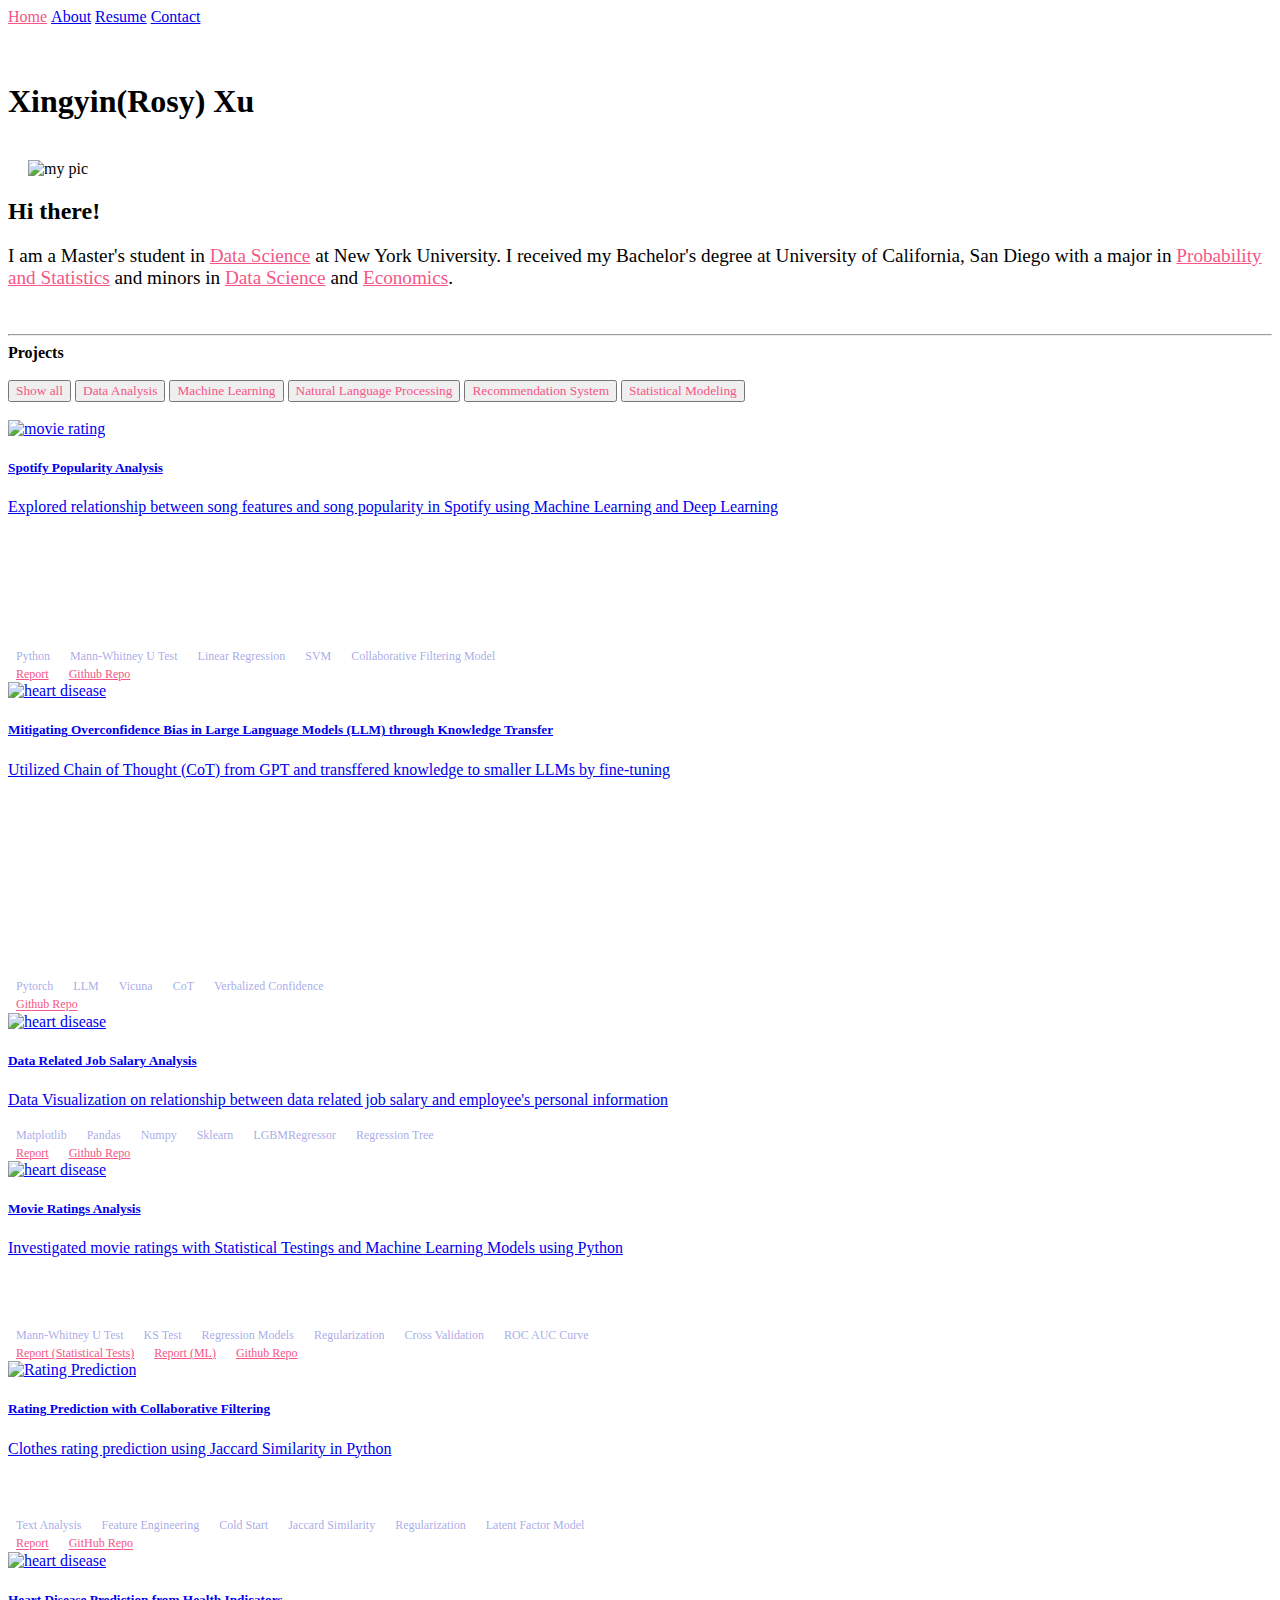
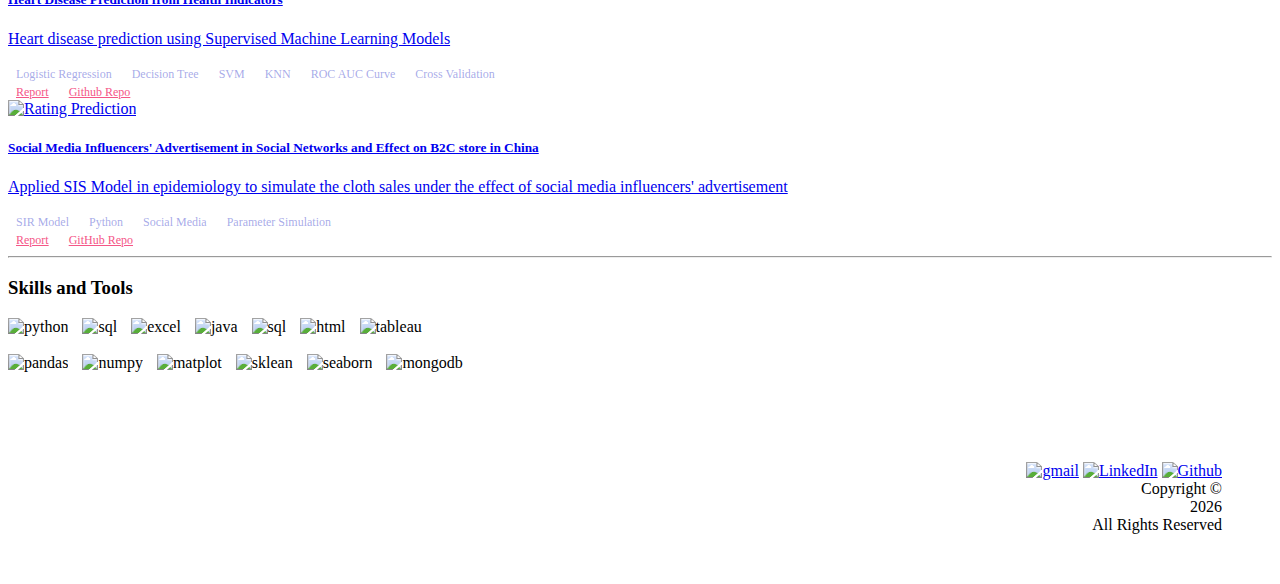
==== commit dc1e8832: "minor changes" ====
--- a/index.html
+++ b/index.html
@@ -21,7 +21,7 @@
         <nav>
            <a href="./index.html" style="font-family:'Georgia'; color:#F55687;">Home</a>
            <a href="./about.html" style = "font-family:'Georgia'">About</a>
-           <a href="resume\Resume_Xingyin_Xu.pdf" style="font-family:'Georgia'">Resume</a>
+           <a href="resume\Resume_Xingyin_Xu.pdf" target="_blank" style="font-family:'Georgia'">Resume</a>
            <a href="./contact.html" style="font-family:'Georgia'; ">Contact</a>
         </nav>
      </div>
@@ -83,15 +83,25 @@
             <div class="row">
       
                 <!--project-->
-                <div class="col-lg-4 mb-3 filterDiv ML DA">
+                <div class="col-lg-4 mb-3 filterDiv ML DA Recommendation">
                   <a href="https://github.com/yinyin0916/Spotify_Popularity_Analysis" target = "_blank" rel="noopener noreferrer" class="card-link">
                   <div class="card">
                     <img src="images/projects/movie_rating.png" class="card-img-top" alt="movie rating">
                     <div class="card-body">
                       <h5 class="card-title">Spotify Popularity Analysis</h5>
-                      <p class="card-text" style="height: 132px; overflow: hidden;">Explored relationship between song features and song popularity in Spotify using machine learning and deep learning</p>
+                      <p class="card-text" style="height: 132px; overflow: hidden;">Explored relationship between song features and song popularity in Spotify using Machine Learning and Deep Learning</p>
+                      <a class="btn btn-outline-primary btn-sm round-button" style="font-size: 12px; padding: 0.2rem 0.5rem;color: #5c62d58c !important;">Python</a>
+                      <a class="btn btn-outline-primary btn-sm round-button" style="font-size: 12px; padding: 0.2rem 0.5rem;color: #5c62d58c !important;">Mann-Whitney U Test</a>
+                      <a class="btn btn-outline-primary btn-sm round-button" style="font-size: 12px; padding: 0.2rem 0.5rem;color: #5c62d58c !important;">Linear Regression</a>
+                      <a class="btn btn-outline-primary btn-sm round-button" style="font-size: 12px; padding: 0.2rem 0.5rem;color: #5c62d58c !important;">SVM</a>
+                      <a class="btn btn-outline-primary btn-sm round-button" style="font-size: 12px; padding: 0.2rem 0.5rem;color: #5c62d58c !important;">Collaborative Filtering Model</a>
+                      
+                      <br>
+                      
                       <a href="https://github.com/yinyin0916/Spotify_Popularity_Analysis/blob/main/Spotify_Popularity_Analysis_Report.pdf" class="btn btn-outline-primary btn-sm" style="font-size: 12px; padding: 0.2rem 0.5rem;">Report</a>
                       <a href="https://github.com/yinyin0916/Spotify_Popularity_Analysis" class="btn btn-outline-primary btn-sm" style="font-size: 12px; padding: 0.2rem 0.5rem;">Github Repo</a>
+                      
+                      
                     </div>
                   </div>
                 </a>
@@ -106,7 +116,13 @@
                     <div class="card-body">
                       <h5 class="card-title">Mitigating Overconfidence Bias in Large Language Models (LLM) through Knowledge Transfer</h5>
                       
-                      <p class="card-text" style="height: 172px; overflow: hidden;"> Utilized Chaint of Thought (CoT) from GPT and transffered knowledge to smaller LLMs by fine-tuning</p>
+                      <p class="card-text" style="height: 200px; overflow: hidden;"> Utilized Chain of Thought (CoT) from GPT and transffered knowledge to smaller LLMs by fine-tuning</p>
+
+                      <a class="btn btn-outline-primary btn-sm round-button" style="font-size: 12px; padding: 0.2rem 0.5rem;color: #5c62d58c !important;">Pytorch</a>
+                      <a class="btn btn-outline-primary btn-sm round-button" style="font-size: 12px; padding: 0.2rem 0.5rem;color: #5c62d58c !important;">LLM</a>
+                      <a class="btn btn-outline-primary btn-sm round-button" style="font-size: 12px; padding: 0.2rem 0.5rem;color: #5c62d58c !important;">Vicuna</a>
+                      <a class="btn btn-outline-primary btn-sm round-button" style="font-size: 12px; padding: 0.2rem 0.5rem;color: #5c62d58c !important;">CoT</a>
+                      <a class="btn btn-outline-primary btn-sm round-button" style="font-size: 12px; padding: 0.2rem 0.5rem;color: #5c62d58c !important;">Verbalized Confidence</a><br>
                       <a href="https://github.com/yinyin0916/NLP2023Fall" class="btn btn-outline-primary btn-sm" style="font-size: 12px; padding: 0.2rem 0.5rem;">Github Repo</a>
                     </div>
                   </div> 
@@ -120,7 +136,13 @@
                     <img src="images/projects/salary.png" class="card-img-top" alt="heart disease">
                     <div class="card-body">
                       <h5 class="card-title">Data Related Job Salary Analysis</h5>
-                      <p class="card-text"> Data Visualization on Relationship between Data Related Job Salary and Employee's Personal Information</p>
+                      <p class="card-text"> Data Visualization on relationship between data related job salary and employee's personal information</p>
+                      <a class="btn btn-outline-primary btn-sm round-button" style="font-size: 12px; padding: 0.2rem 0.5rem;color: #5c62d58c !important;">Matplotlib</a>
+                      <a class="btn btn-outline-primary btn-sm round-button" style="font-size: 12px; padding: 0.2rem 0.5rem;color: #5c62d58c !important;">Pandas</a>
+                      <a class="btn btn-outline-primary btn-sm round-button" style="font-size: 12px; padding: 0.2rem 0.5rem;color: #5c62d58c !important;">Numpy</a>
+                      <a class="btn btn-outline-primary btn-sm round-button" style="font-size: 12px; padding: 0.2rem 0.5rem;color: #5c62d58c !important;">Sklearn</a>
+                      <a class="btn btn-outline-primary btn-sm round-button" style="font-size: 12px; padding: 0.2rem 0.5rem;color: #5c62d58c !important;">LGBMRegressor</a>  
+                      <a class="btn btn-outline-primary btn-sm round-button" style="font-size: 12px; padding: 0.2rem 0.5rem;color: #5c62d58c !important;">Regression Tree</a><br>
                       <a href="https://github.com/yinyin0916/Data_Related_Job_Salary_Analysis/blob/main/Data-related%20Job%20Salary%20Analysis.pdf" class="btn btn-outline-primary btn-sm" style="font-size: 12px; padding: 0.2rem 0.5rem;">Report</a>
                       <a href="https://github.com/yinyin0916/Data_Related_Job_Salary_Analysis" class="btn btn-outline-primary btn-sm" style="font-size: 12px; padding: 0.2rem 0.5rem;">Github Repo</a>
                     </div>
@@ -135,7 +157,14 @@
                     <img src="images/projects/movie.png" class="card-img-top" alt="heart disease">
                     <div class="card-body">
                       <h5 class="card-title">Movie Ratings Analysis</h5>
-                      <p class="card-text" style="height: 70px; overflow: hidden;"> Investigated the movie ratings with statistical testings and machine learning models using Python</p>
+                      <p class="card-text" style="height: 70px; overflow: hidden;"> Investigated movie ratings with Statistical Testings and Machine Learning Models using Python</p>
+                      
+                      <a class="btn btn-outline-primary btn-sm round-button" style="font-size: 12px; padding: 0.2rem 0.5rem;color: #5c62d58c !important;">Mann-Whitney U Test</a>
+                      <a class="btn btn-outline-primary btn-sm round-button" style="font-size: 12px; padding: 0.2rem 0.5rem;color: #5c62d58c !important;">KS Test</a>
+                      <a class="btn btn-outline-primary btn-sm round-button" style="font-size: 12px; padding: 0.2rem 0.5rem;color: #5c62d58c !important;">Regression Models</a>
+                      <a class="btn btn-outline-primary btn-sm round-button" style="font-size: 12px; padding: 0.2rem 0.5rem;color: #5c62d58c !important;">Regularization</a>  
+                      <a class="btn btn-outline-primary btn-sm round-button" style="font-size: 12px; padding: 0.2rem 0.5rem;color: #5c62d58c !important;">Cross Validation</a>
+                      <a class="btn btn-outline-primary btn-sm round-button" style="font-size: 12px; padding: 0.2rem 0.5rem;color: #5c62d58c !important;">ROC AUC Curve</a><br>
                       <a href="https://github.com/yinyin0916/Movie_Rating_Analysis/blob/main/Statistical_Tests_Analysis.pdf" class="btn btn-outline-primary btn-sm" style="font-size: 12px; padding: 0.2rem 0.5rem;">Report (Statistical Tests)</a>
                       <a href="https://github.com/yinyin0916/Movie_Rating_Analysis/blob/main/ML_Analysis.pdf" class="btn btn-outline-primary btn-sm" style="font-size: 12px; padding: 0.2rem 0.5rem;">Report (ML)</a>
                       <a href="https://github.com/yinyin0916/Movie_Rating_Analysis" class="btn btn-outline-primary btn-sm" style="font-size: 12px; padding: 0.2rem 0.5rem;">Github Repo</a>
@@ -145,13 +174,21 @@
                 </div>                
                 
                 <!--project-->
-                <div class="col-lg-4 mb-3 filterDiv Recommendation ML">
+                <div class="col-lg-4 mb-3 filterDiv Recommendation ML NLP">
                   <a href="https://github.com/yinyin0916/Rating_Prediction" target = "_blank" rel="noopener noreferrer" class="card-link">
                   <div class="card">
                     <img src="images/projects/reviews.png" class="card-img-top" alt="Rating Prediction">
                     <div class="card-body">
                       <h5 class="card-title">Rating Prediction with Collaborative Filtering</h5>
-                      <p class="card-text" style="height: 60px; overflow: hidden;">Clothes rating prediction using Jaccard similarity in Python</p>
+                      <p class="card-text" style="height: 60px; overflow: hidden;">Clothes rating prediction using Jaccard Similarity in Python</p>
+                      <a class="btn btn-outline-primary btn-sm round-button" style="font-size: 12px; padding: 0.2rem 0.5rem;color: #5c62d58c !important;">Text Analysis</a>
+                      <a class="btn btn-outline-primary btn-sm round-button" style="font-size: 12px; padding: 0.2rem 0.5rem;color: #5c62d58c !important;">Feature Engineering</a>
+                      <a class="btn btn-outline-primary btn-sm round-button" style="font-size: 12px; padding: 0.2rem 0.5rem;color: #5c62d58c !important;">Cold Start</a>
+                      <a class="btn btn-outline-primary btn-sm round-button" style="font-size: 12px; padding: 0.2rem 0.5rem;color: #5c62d58c !important;">Jaccard Similarity</a>
+                      <a class="btn btn-outline-primary btn-sm round-button" style="font-size: 12px; padding: 0.2rem 0.5rem;color: #5c62d58c !important;">Regularization</a>  
+                      <a class="btn btn-outline-primary btn-sm round-button" style="font-size: 12px; padding: 0.2rem 0.5rem;color: #5c62d58c !important;">Latent Factor Model</a>  
+                      <br>
+
                       <a href="https://github.com/yinyin0916/Rating_Prediction/blob/main/Assignment2_report.pdf" class="btn btn-outline-primary btn-sm" style="font-size: 12px; padding: 0.2rem 0.5rem;">Report</a>
                       <a href="https://github.com/yinyin0916/Rating_Prediction" class="btn btn-outline-primary btn-sm" style="font-size: 12px; padding: 0.2rem 0.5rem;">GitHub Repo</a>
                     </div>
@@ -167,7 +204,13 @@
                     <img src="images/projects/heart.png" class="card-img-top" alt="heart disease">
                     <div class="card-body">
                       <h5 class="card-title">Heart Disease Prediction from Health Indicators</h5>
-                      <p class="card-text">Heart disease prediction using supervised machine learning models</p>
+                      <p class="card-text">Heart disease prediction using Supervised Machine Learning Models</p>
+                      <a class="btn btn-outline-primary btn-sm round-button" style="font-size: 12px; padding: 0.2rem 0.5rem;color: #5c62d58c !important;">Logistic Regression</a>
+                      <a class="btn btn-outline-primary btn-sm round-button" style="font-size: 12px; padding: 0.2rem 0.5rem;color: #5c62d58c !important;">Decision Tree</a>
+                      <a class="btn btn-outline-primary btn-sm round-button" style="font-size: 12px; padding: 0.2rem 0.5rem;color: #5c62d58c !important;">SVM</a>
+                      <a class="btn btn-outline-primary btn-sm round-button" style="font-size: 12px; padding: 0.2rem 0.5rem;color: #5c62d58c !important;">KNN</a>
+                      <a class="btn btn-outline-primary btn-sm round-button" style="font-size: 12px; padding: 0.2rem 0.5rem;color: #5c62d58c !important;">ROC AUC Curve</a>  
+                      <a class="btn btn-outline-primary btn-sm round-button" style="font-size: 12px; padding: 0.2rem 0.5rem;color: #5c62d58c !important;">Cross Validation</a><br>                        
                       <a href="https://github.com/yinyin0916/Heart_Attack_Prediction/blob/main/FinalProject_group011.ipynb" class="btn btn-outline-primary btn-sm" style="font-size: 12px; padding: 0.2rem 0.5rem;">Report</a>
                       <a href="https://github.com/yinyin0916/Heart_Attack_Prediction" class="btn btn-outline-primary btn-sm" style="font-size: 12px; padding: 0.2rem 0.5rem;">Github Repo</a>
                     </div>
@@ -182,7 +225,12 @@
                     <img src="images/projects/sale_simulation.png" class="card-img-top" alt="Rating Prediction">
                     <div class="card-body">
                       <h5 class="card-title">Social Media Influencers' Advertisement in Social Networks and Effect on B2C store in China</h5>
-                      <p class="card-text">Applied SIS model in epidemiology to simulate the cloth sales under the effect of social media influencers' advertisement</p>
+                      <p class="card-text">Applied SIS Model in epidemiology to simulate the cloth sales under the effect of social media influencers' advertisement</p>
+                      <a class="btn btn-outline-primary btn-sm round-button" style="font-size: 12px; padding: 0.2rem 0.5rem;color: #5c62d58c !important;">SIR Model</a>
+                      <a class="btn btn-outline-primary btn-sm round-button" style="font-size: 12px; padding: 0.2rem 0.5rem;color: #5c62d58c !important;">Python</a>
+                      <a class="btn btn-outline-primary btn-sm round-button" style="font-size: 12px; padding: 0.2rem 0.5rem;color: #5c62d58c !important;">Social Media</a>
+                      <a class="btn btn-outline-primary btn-sm round-button" style="font-size: 12px; padding: 0.2rem 0.5rem;color: #5c62d58c !important;">Parameter Simulation</a><br>
+
                       <a href="https://github.com/yinyin0916/SIRModel_in_Cloth_Shop/blob/main/Presentation.pdf" class="btn btn-outline-primary btn-sm" style="font-size: 12px; padding: 0.2rem 0.5rem;">Report</a>
                       <a href="https://github.com/yinyin0916/SIRModel_in_Cloth_Shop" class="btn btn-outline-primary btn-sm" style="font-size: 12px; padding: 0.2rem 0.5rem;">GitHub Repo</a>
                     </div>
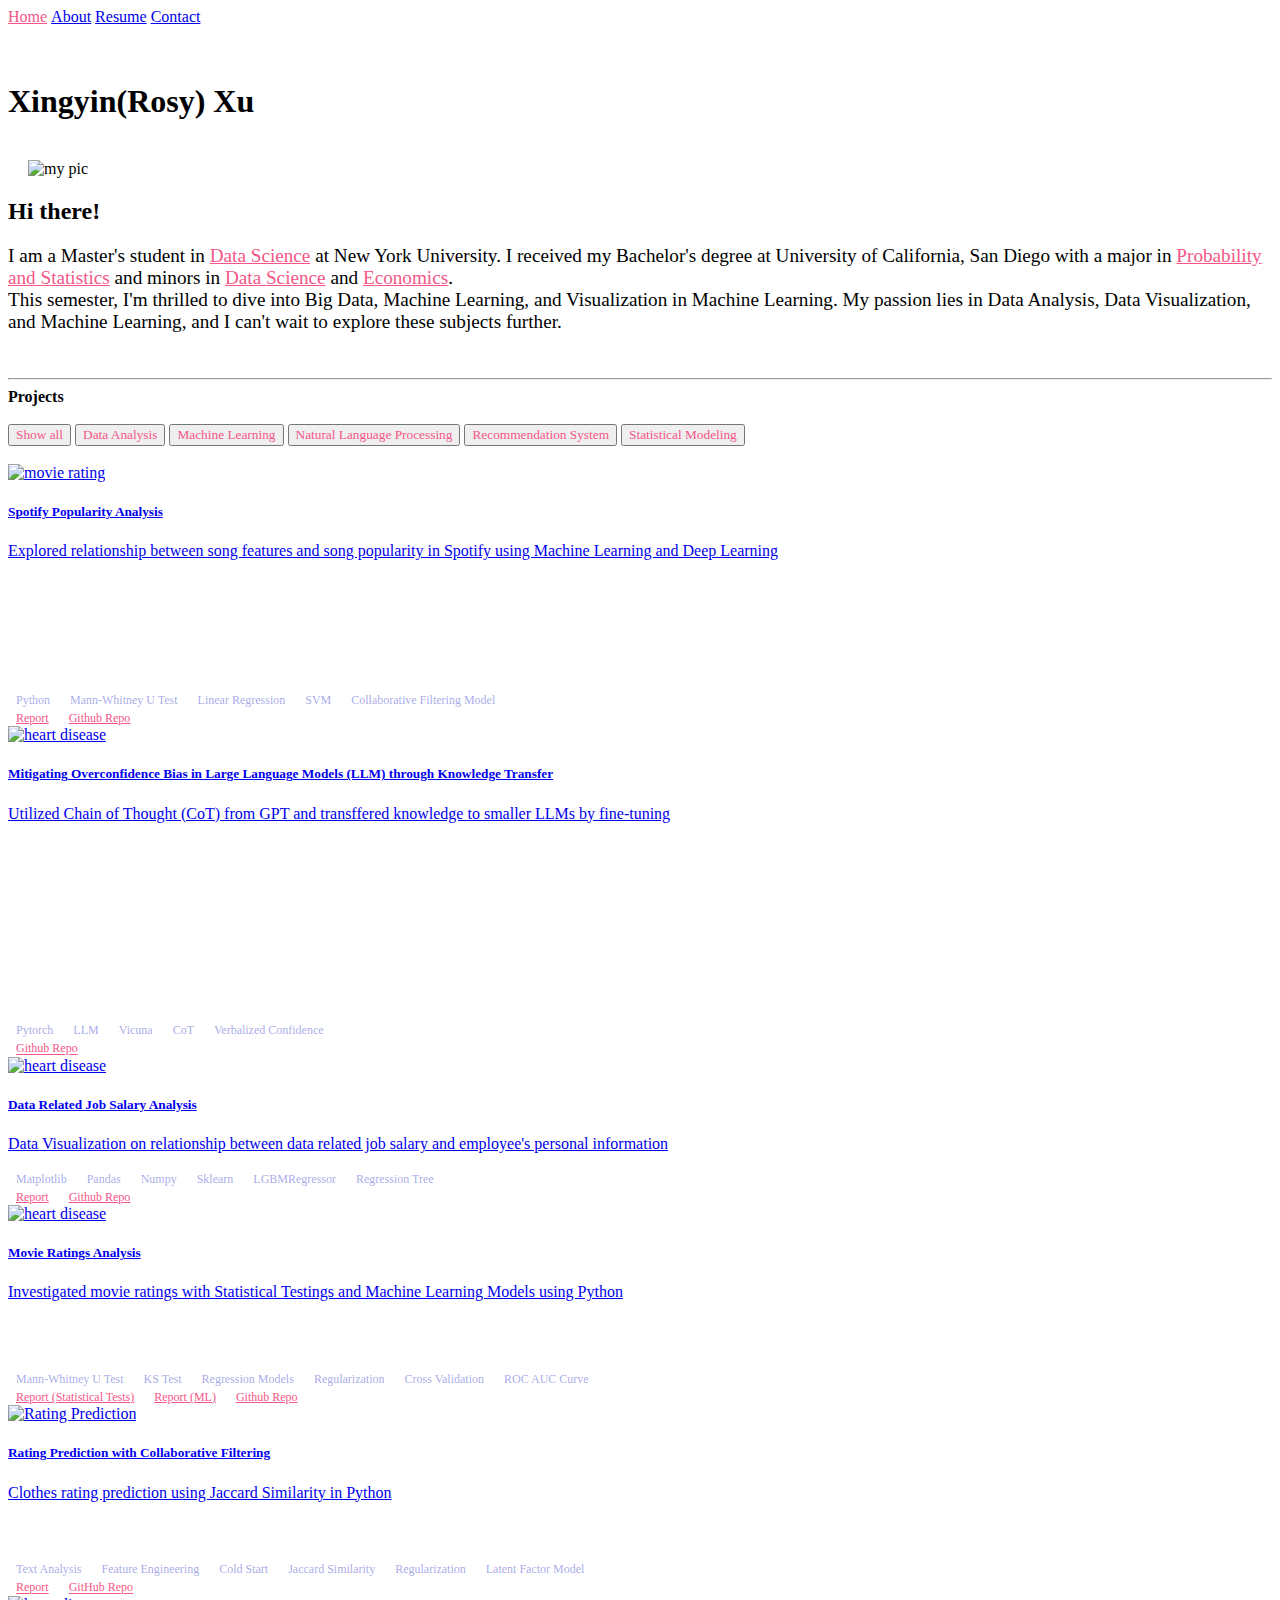
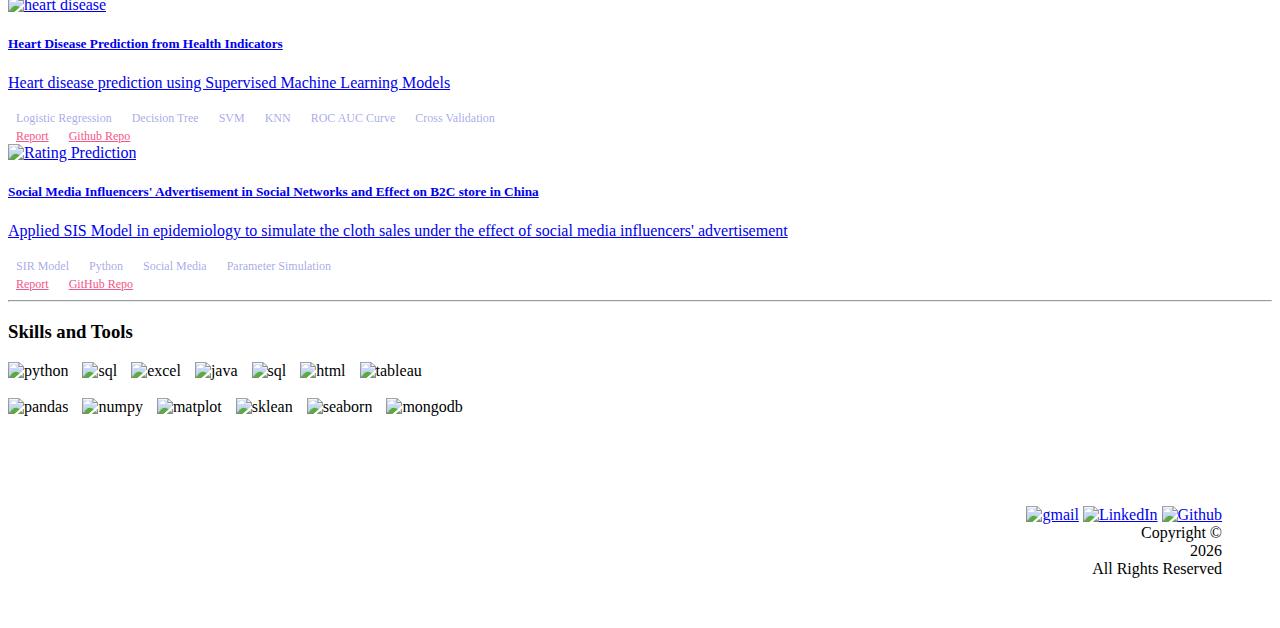
==== commit e27e8c2e: "add intro" ====
--- a/index.html
+++ b/index.html
@@ -59,7 +59,8 @@
                   I received my Bachelor's degree at University of California, San Diego
                   with a major in <a href="https://math.ucsd.edu" style="color: #F55687 !important;">Probability and Statistics</a> 
                   and minors in <a href="https://datascience.ucsd.edu/" style="color: #F55687 !important;">Data Science</a> 
-                  and <a href="https://economics.ucsd.edu/" style="color: #F55687 !important;">Economics</a>.
+                  and <a href="https://economics.ucsd.edu/" style="color: #F55687 !important;">Economics</a>.  <br>
+                  This semester, I'm thrilled to dive into Big Data, Machine Learning, and Visualization in Machine Learning. My passion lies in Data Analysis, Data Visualization, and Machine Learning, and I can't wait to explore these subjects further.
               </p>
           </div>
          </div><br>
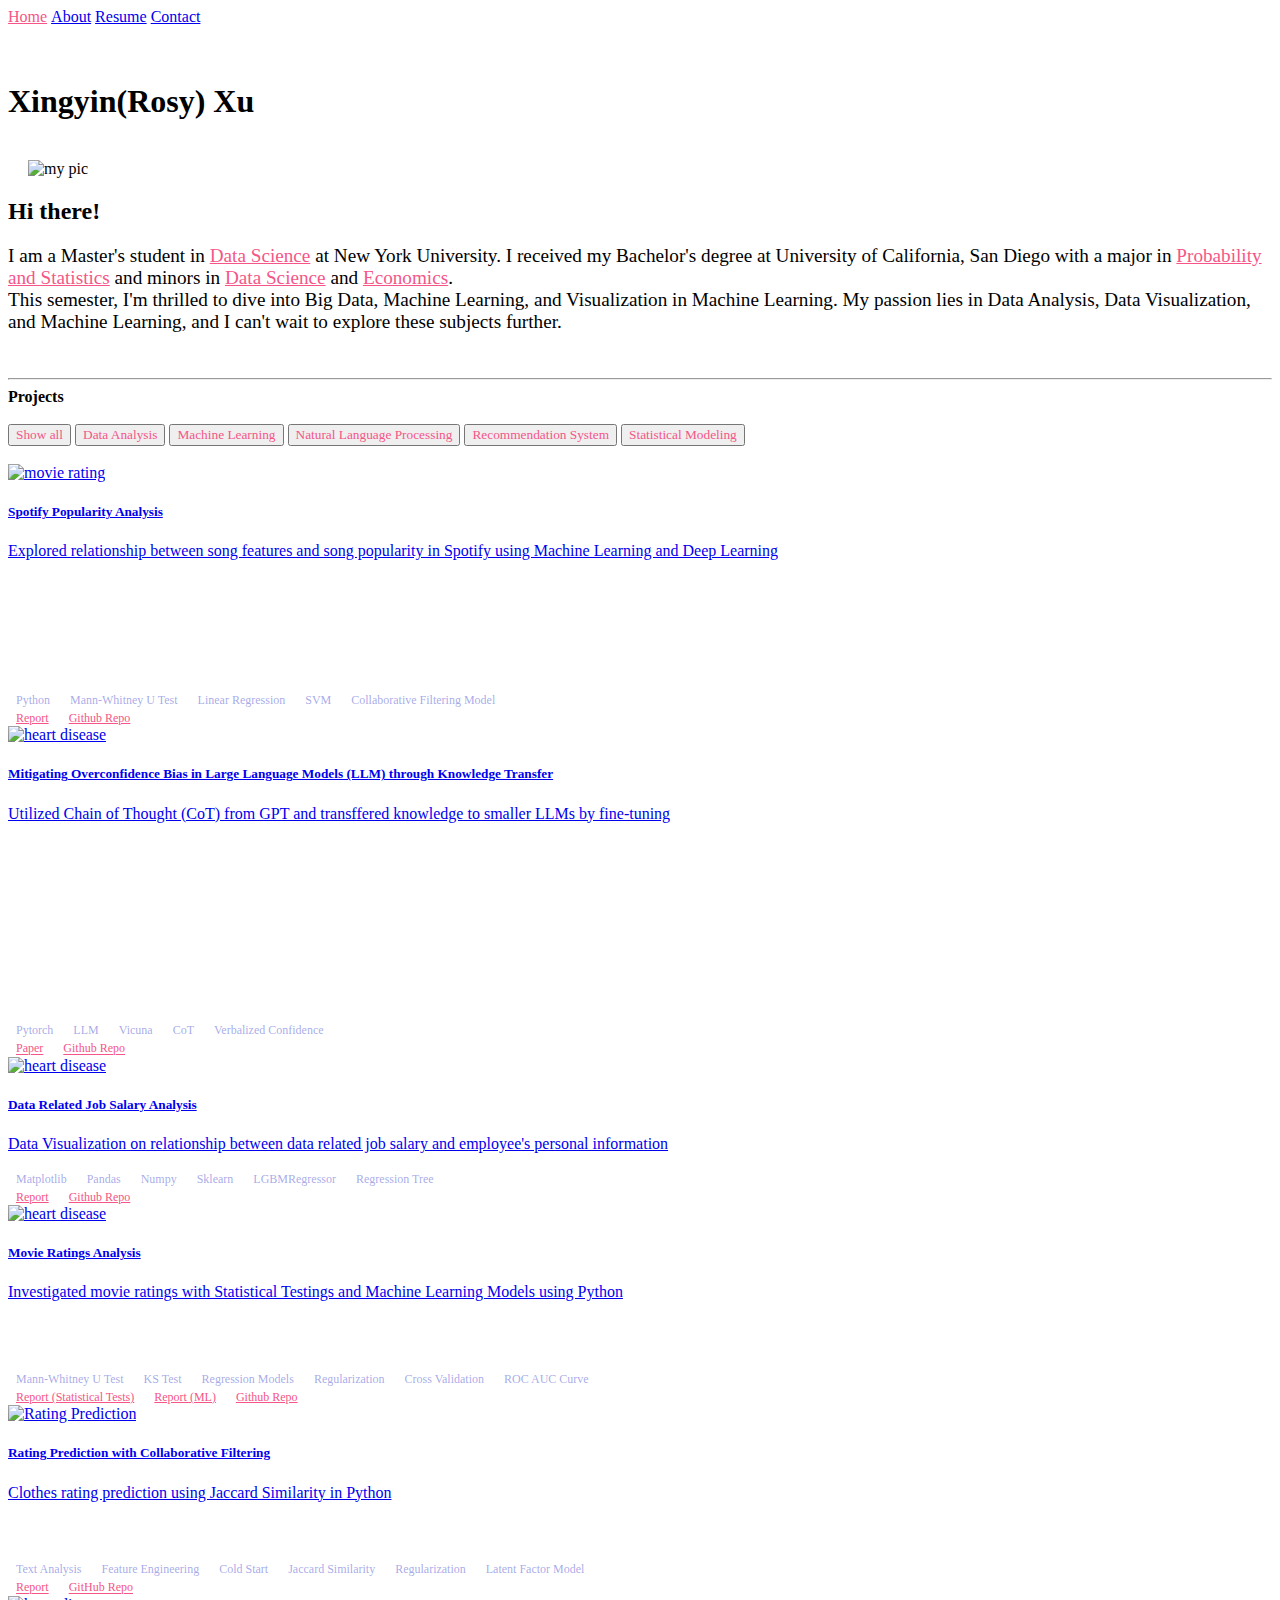
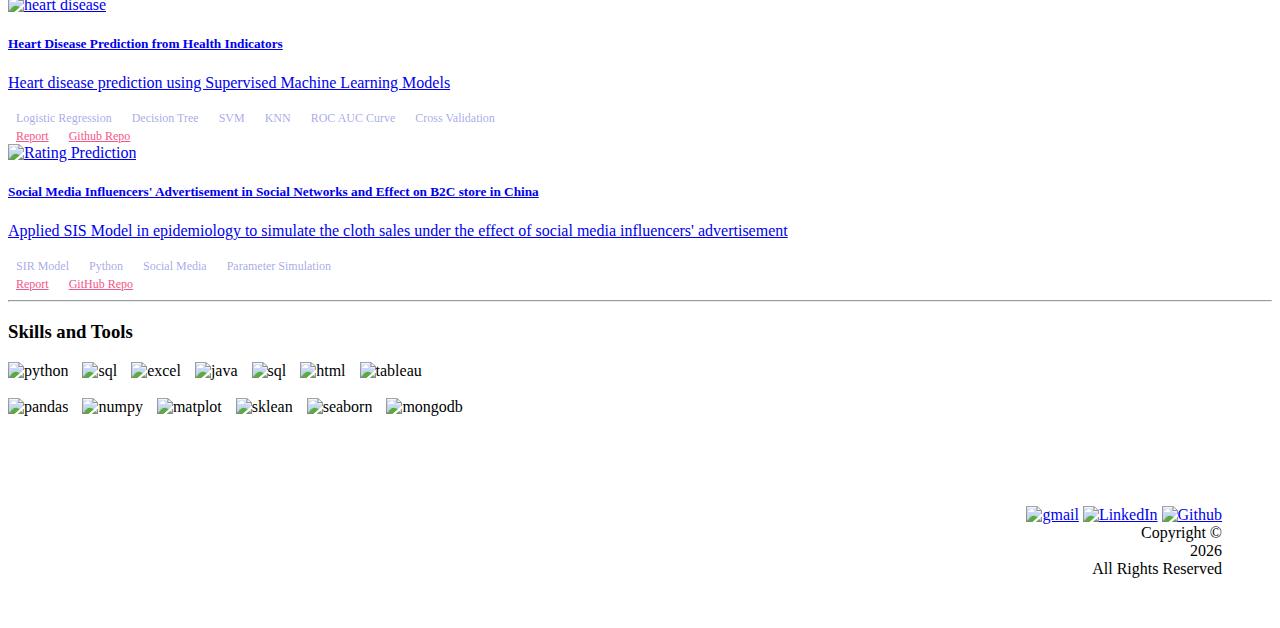
==== commit 739f67bb: "Update project" ====
--- a/index.html
+++ b/index.html
@@ -111,7 +111,7 @@
                 
                 <!--project-->
                 <div class="col-lg-4 mb-3 filterDiv NLP">
-                  <a href="https://github.com/yinyin0916/NLP2023Fall" target = "_blank" rel="noopener noreferrer" class="card-link">
+                  <a href="https://github.com/yinyin0916/Mitigating_Overconfidence_Bias_in_LLM" target = "_blank" rel="noopener noreferrer" class="card-link">
                   <div class="card">
                     <img src="images/projects/LLM_kt.png" class="card-img-top" alt="heart disease">
                     <div class="card-body">
@@ -124,7 +124,8 @@
                       <a class="btn btn-outline-primary btn-sm round-button" style="font-size: 12px; padding: 0.2rem 0.5rem;color: #5c62d58c !important;">Vicuna</a>
                       <a class="btn btn-outline-primary btn-sm round-button" style="font-size: 12px; padding: 0.2rem 0.5rem;color: #5c62d58c !important;">CoT</a>
                       <a class="btn btn-outline-primary btn-sm round-button" style="font-size: 12px; padding: 0.2rem 0.5rem;color: #5c62d58c !important;">Verbalized Confidence</a><br>
-                      <a href="https://github.com/yinyin0916/NLP2023Fall" class="btn btn-outline-primary btn-sm" style="font-size: 12px; padding: 0.2rem 0.5rem;">Github Repo</a>
+                      <a href="https://arxiv.org/abs/2405.16856" class="btn btn-outline-primary btn-sm" style="font-size: 12px; padding: 0.2rem 0.5rem;">Paper</a>
+                      <a href="https://github.com/yinyin0916/Mitigating_Overconfidence_Bias_in_LLM" class="btn btn-outline-primary btn-sm" style="font-size: 12px; padding: 0.2rem 0.5rem;">Github Repo</a>
                     </div>
                   </div> 
                   </a>
@@ -190,7 +191,7 @@
                       <a class="btn btn-outline-primary btn-sm round-button" style="font-size: 12px; padding: 0.2rem 0.5rem;color: #5c62d58c !important;">Latent Factor Model</a>  
                       <br>
 
-                      <a href="https://github.com/yinyin0916/Rating_Prediction/blob/main/Assignment2_report.pdf" class="btn btn-outline-primary btn-sm" style="font-size: 12px; padding: 0.2rem 0.5rem;">Report</a>
+                      <a href="https://github.com/yinyin0916/Rating_Prediction/blob/main/Rating_Prediction_Report.pdf" class="btn btn-outline-primary btn-sm" style="font-size: 12px; padding: 0.2rem 0.5rem;">Report</a>
                       <a href="https://github.com/yinyin0916/Rating_Prediction" class="btn btn-outline-primary btn-sm" style="font-size: 12px; padding: 0.2rem 0.5rem;">GitHub Repo</a>
                     </div>
                   </div> 
@@ -341,4 +342,4 @@
     <script src="https://cdn.jsdelivr.net/npm/bootstrap@5.2.3/dist/js/bootstrap.bundle.min.js" integrity="sha384-kenU1KFdBIe4zVF0s0G1M5b4hcpxyD9F7jL+jjXkk+Q2h455rYXK/7HAuoJl+0I4" crossorigin="anonymous">
     </script>
    </body>
-</html>+</html>
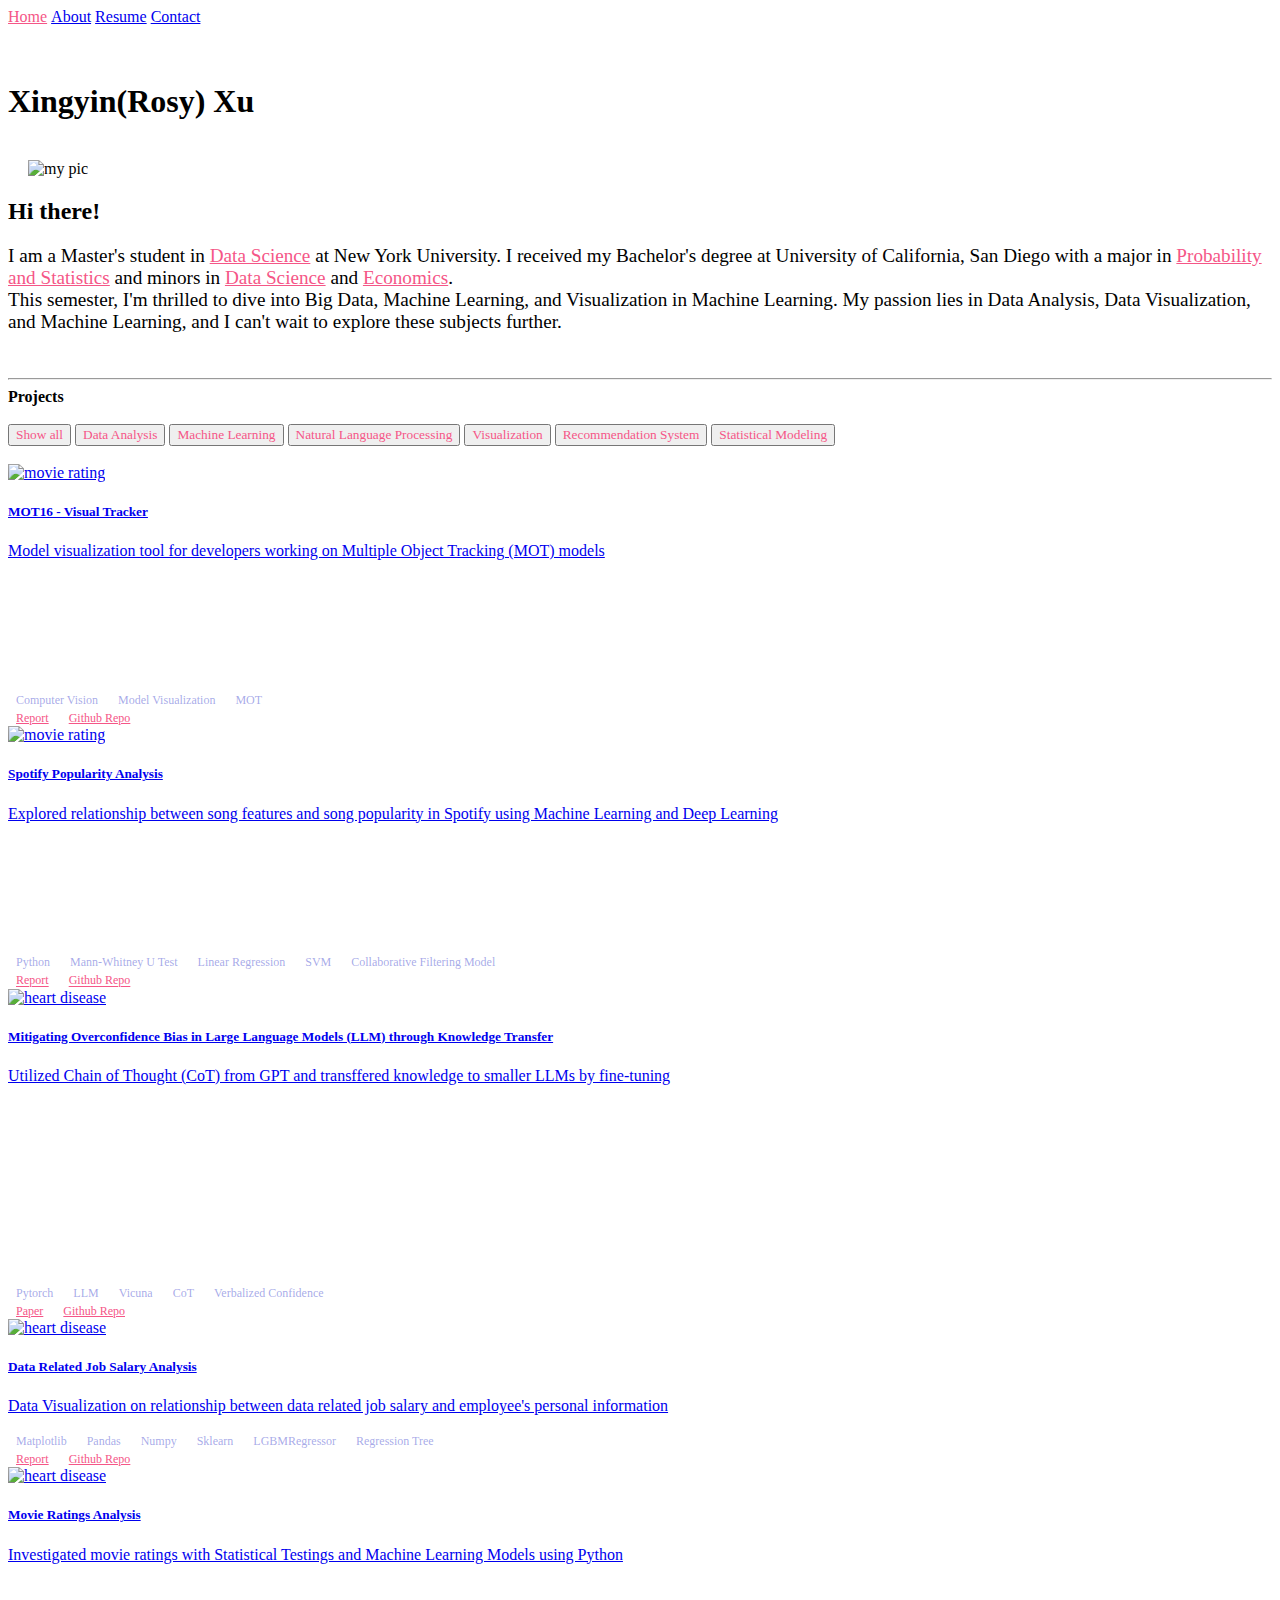
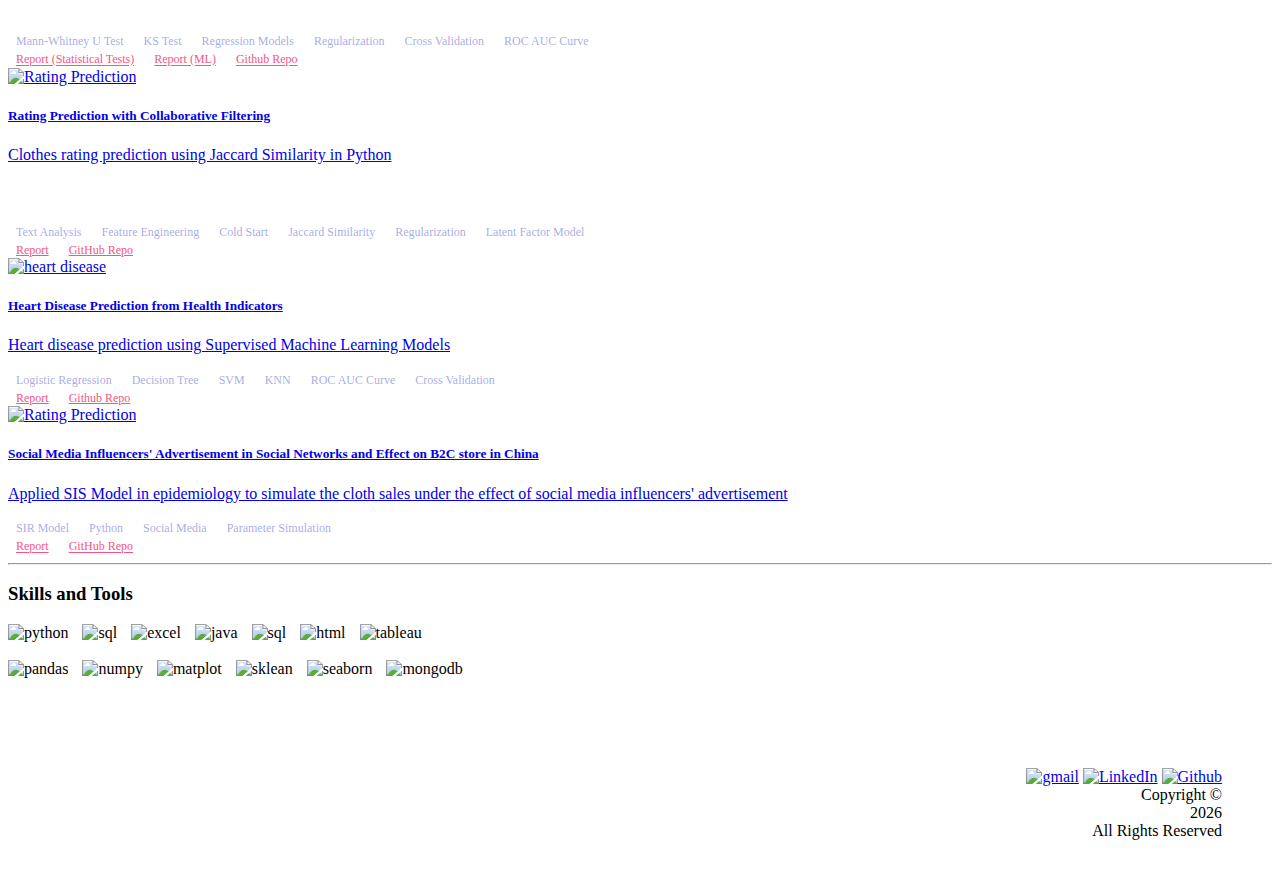
==== commit 7bc5e126: "Update index.html" ====
--- a/index.html
+++ b/index.html
@@ -75,6 +75,7 @@
               <button class="btn" style="font-family:'Georgia'; color: #F55687" onclick="filterSelection('DA')"> Data Analysis</button>
               <button class="btn" style="font-family:'Georgia'; color: #F55687" onclick="filterSelection('ML')"> Machine Learning</button>
               <button class="btn" style="font-family:'Georgia'; color: #F55687" onclick="filterSelection('NLP')"> Natural Language Processing</button>
+              <button class="btn" style="font-family:'Georgia'; color: #F55687" onclick="filterSelection('vis')" > Visualization </button>
               <button class="btn" style="font-family:'Georgia'; color: #F55687 " onclick="filterSelection('Recommendation')"> Recommendation System</button>
               <button class="btn" style="font-family:'Georgia'; color: #F55687" onclick="filterSelection('Stats_model')" > Statistical Modeling</button>
             </div><br>
@@ -83,6 +84,31 @@
 
             <div class="row">
       
+
+              <!--project-->
+              <div class="col-lg-4 mb-3 filterDiv ML vis">
+                <a href="https://github.com/yinyin0916/VisualTracker" target = "_blank" rel="noopener noreferrer" class="card-link">
+                <div class="card">
+                  <img src="images/projects/visualTrackerInterface.png" class="card-img-top" alt="movie rating">
+                  <div class="card-body">
+                    <h5 class="card-title"> MOT16 - Visual Tracker</h5>
+                    <p class="card-text" style="height: 132px; overflow: hidden;">Model visualization tool for developers working on Multiple Object Tracking (MOT) models</p>
+                    <a class="btn btn-outline-primary btn-sm round-button" style="font-size: 12px; padding: 0.2rem 0.5rem;color: #5c62d58c !important;">Computer Vision</a>
+                    <a class="btn btn-outline-primary btn-sm round-button" style="font-size: 12px; padding: 0.2rem 0.5rem;color: #5c62d58c !important;">Model Visualization</a>
+                    <a class="btn btn-outline-primary btn-sm round-button" style="font-size: 12px; padding: 0.2rem 0.5rem;color: #5c62d58c !important;">MOT</a>
+                    
+                    <br>
+                    
+                    <a href="https://github.com/yinyin0916/VisualTracker/blob/master/MOT16%20VisualTracker.pdf" class="btn btn-outline-primary btn-sm" style="font-size: 12px; padding: 0.2rem 0.5rem;">Report</a>
+                    <a href="https://github.com/yinyin0916/VisualTracker/tree/master" class="btn btn-outline-primary btn-sm" style="font-size: 12px; padding: 0.2rem 0.5rem;">Github Repo</a>
+                    
+                    
+                  </div>
+                </div>
+              </a>
+              </div>
+
+
                 <!--project-->
                 <div class="col-lg-4 mb-3 filterDiv ML DA Recommendation">
                   <a href="https://github.com/yinyin0916/Spotify_Popularity_Analysis" target = "_blank" rel="noopener noreferrer" class="card-link">
